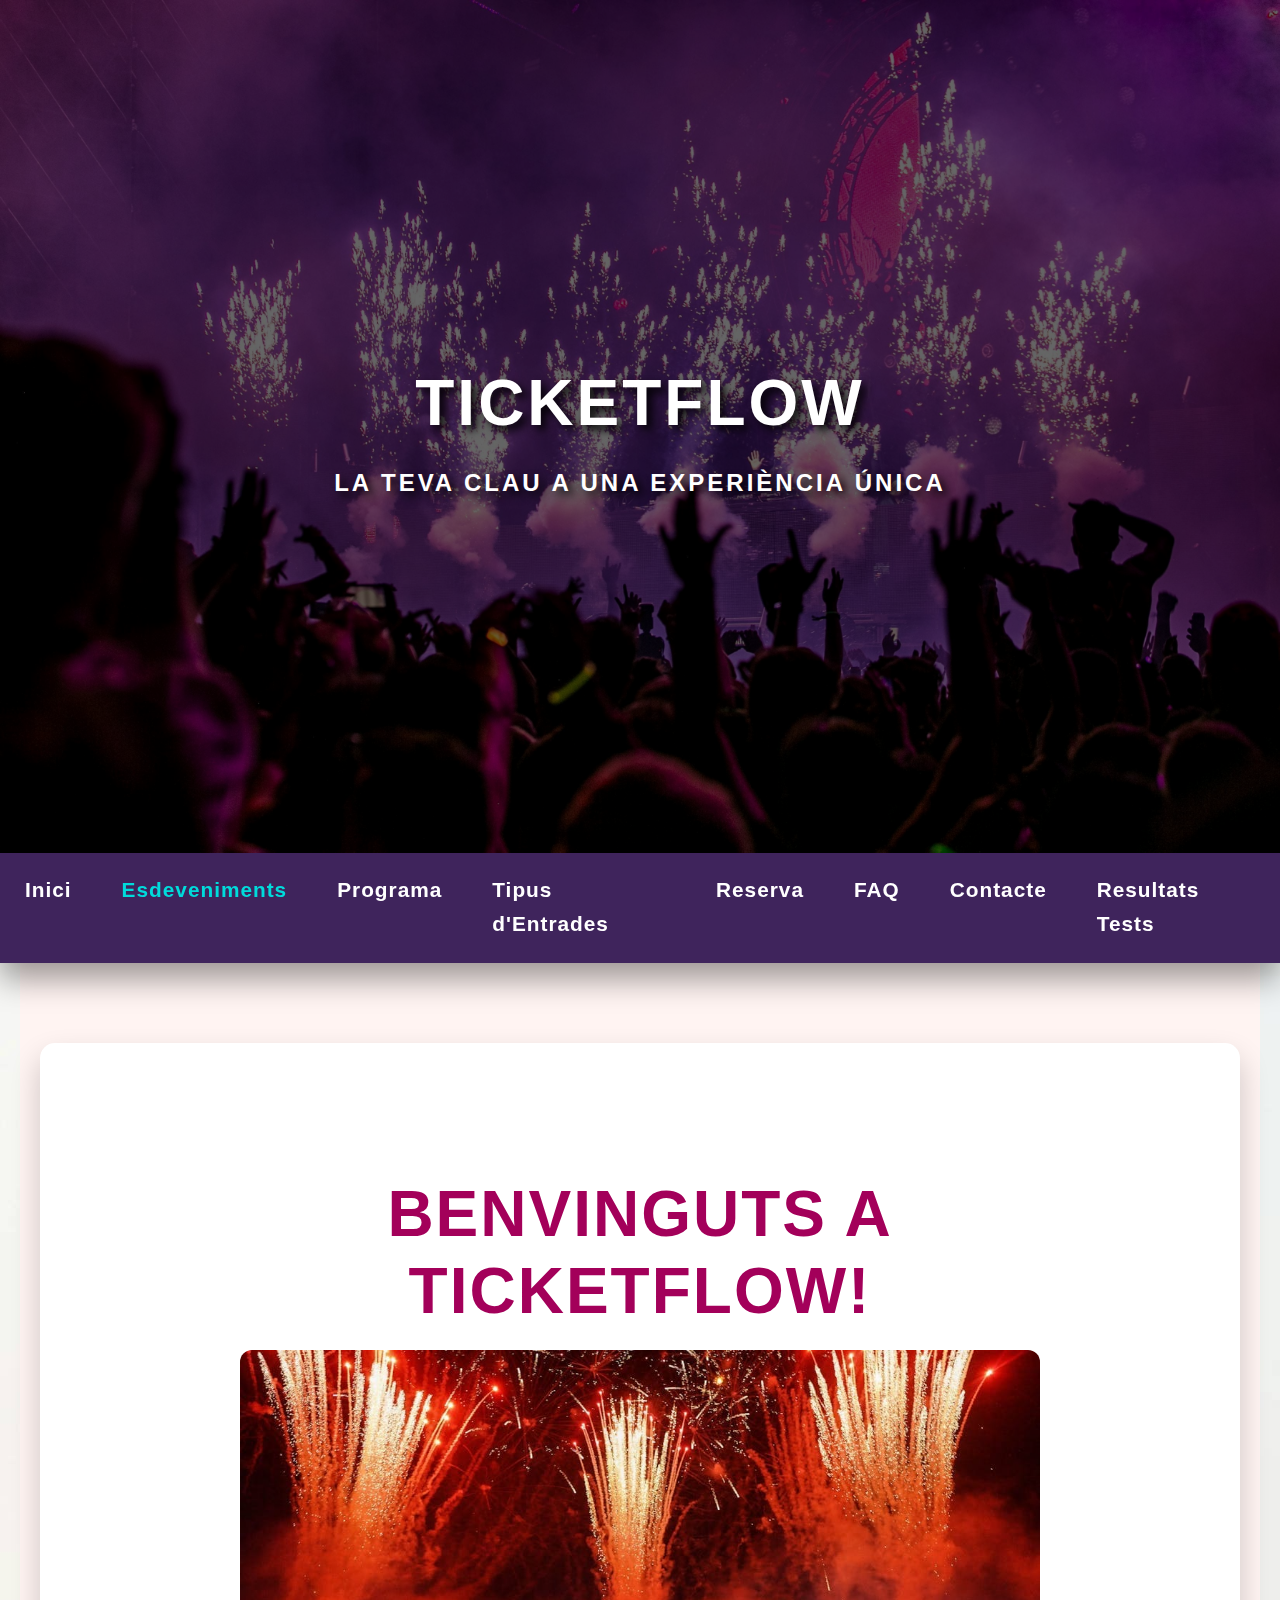
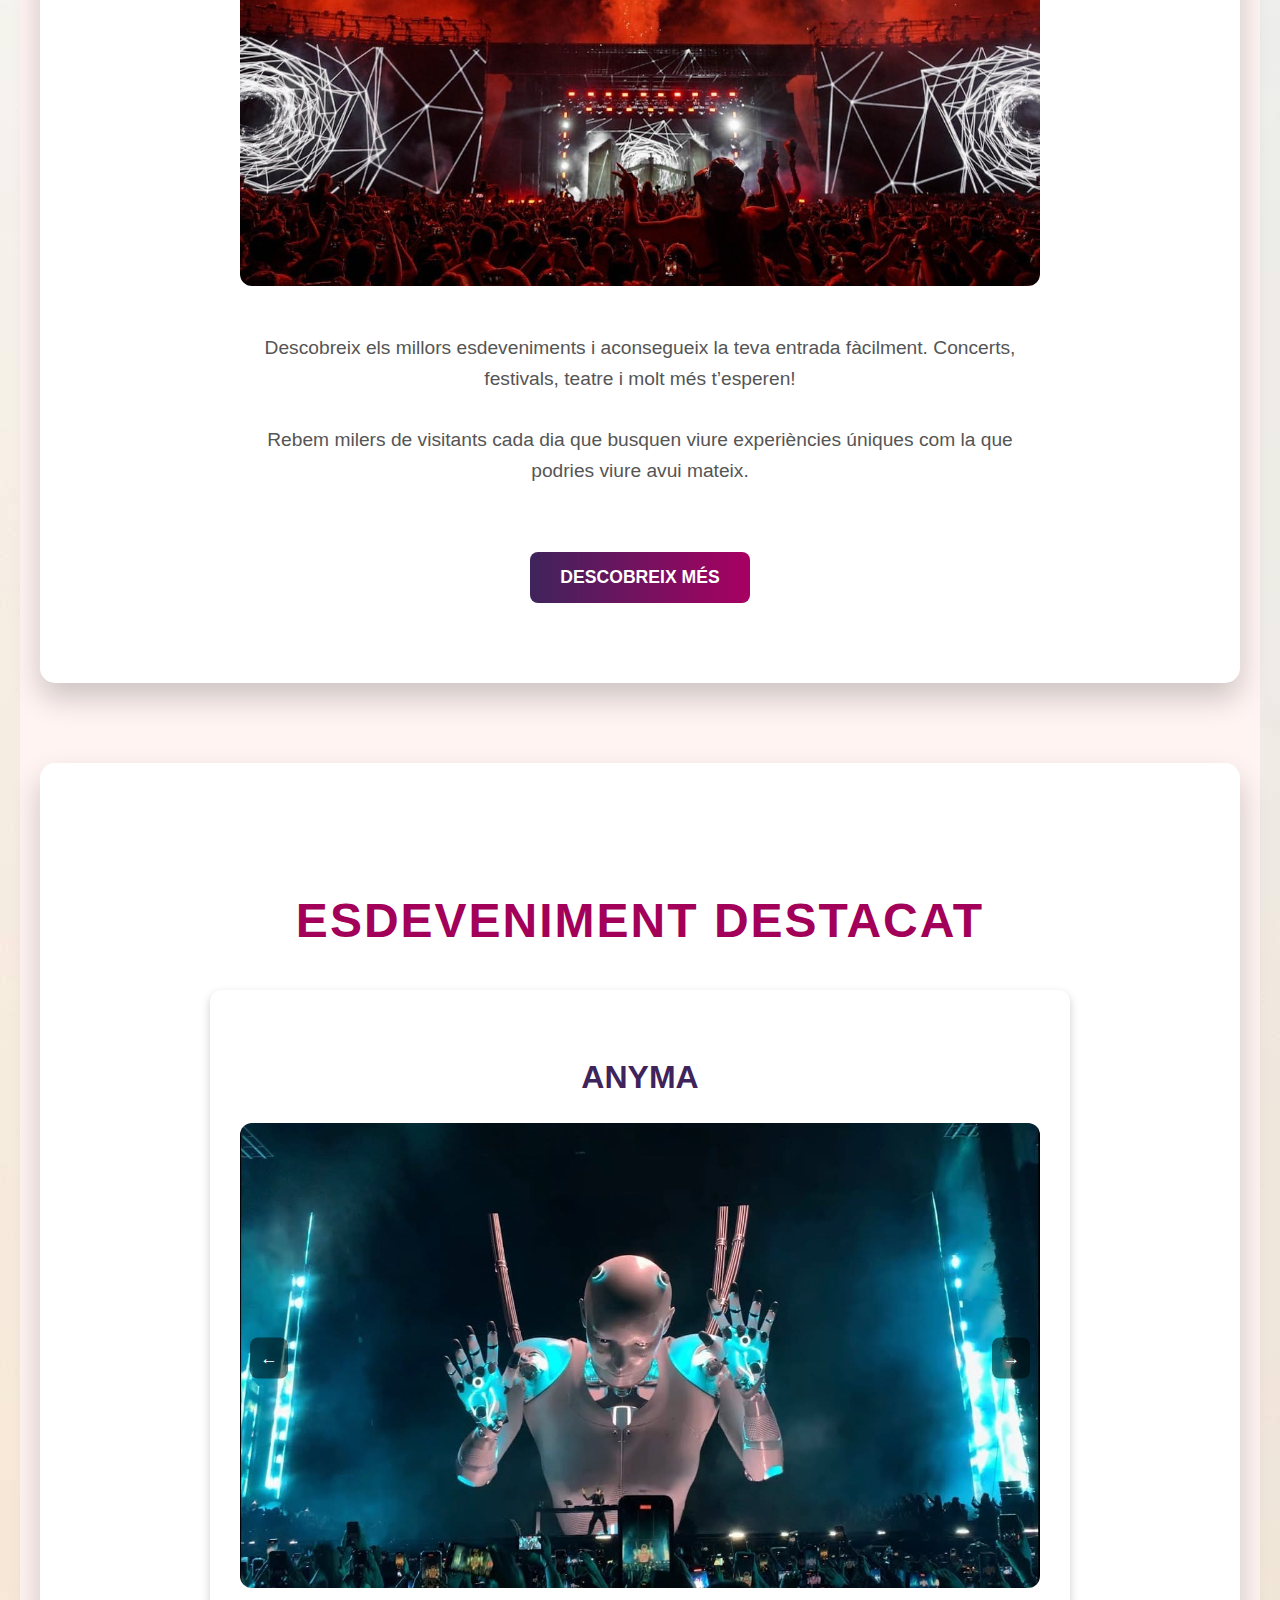
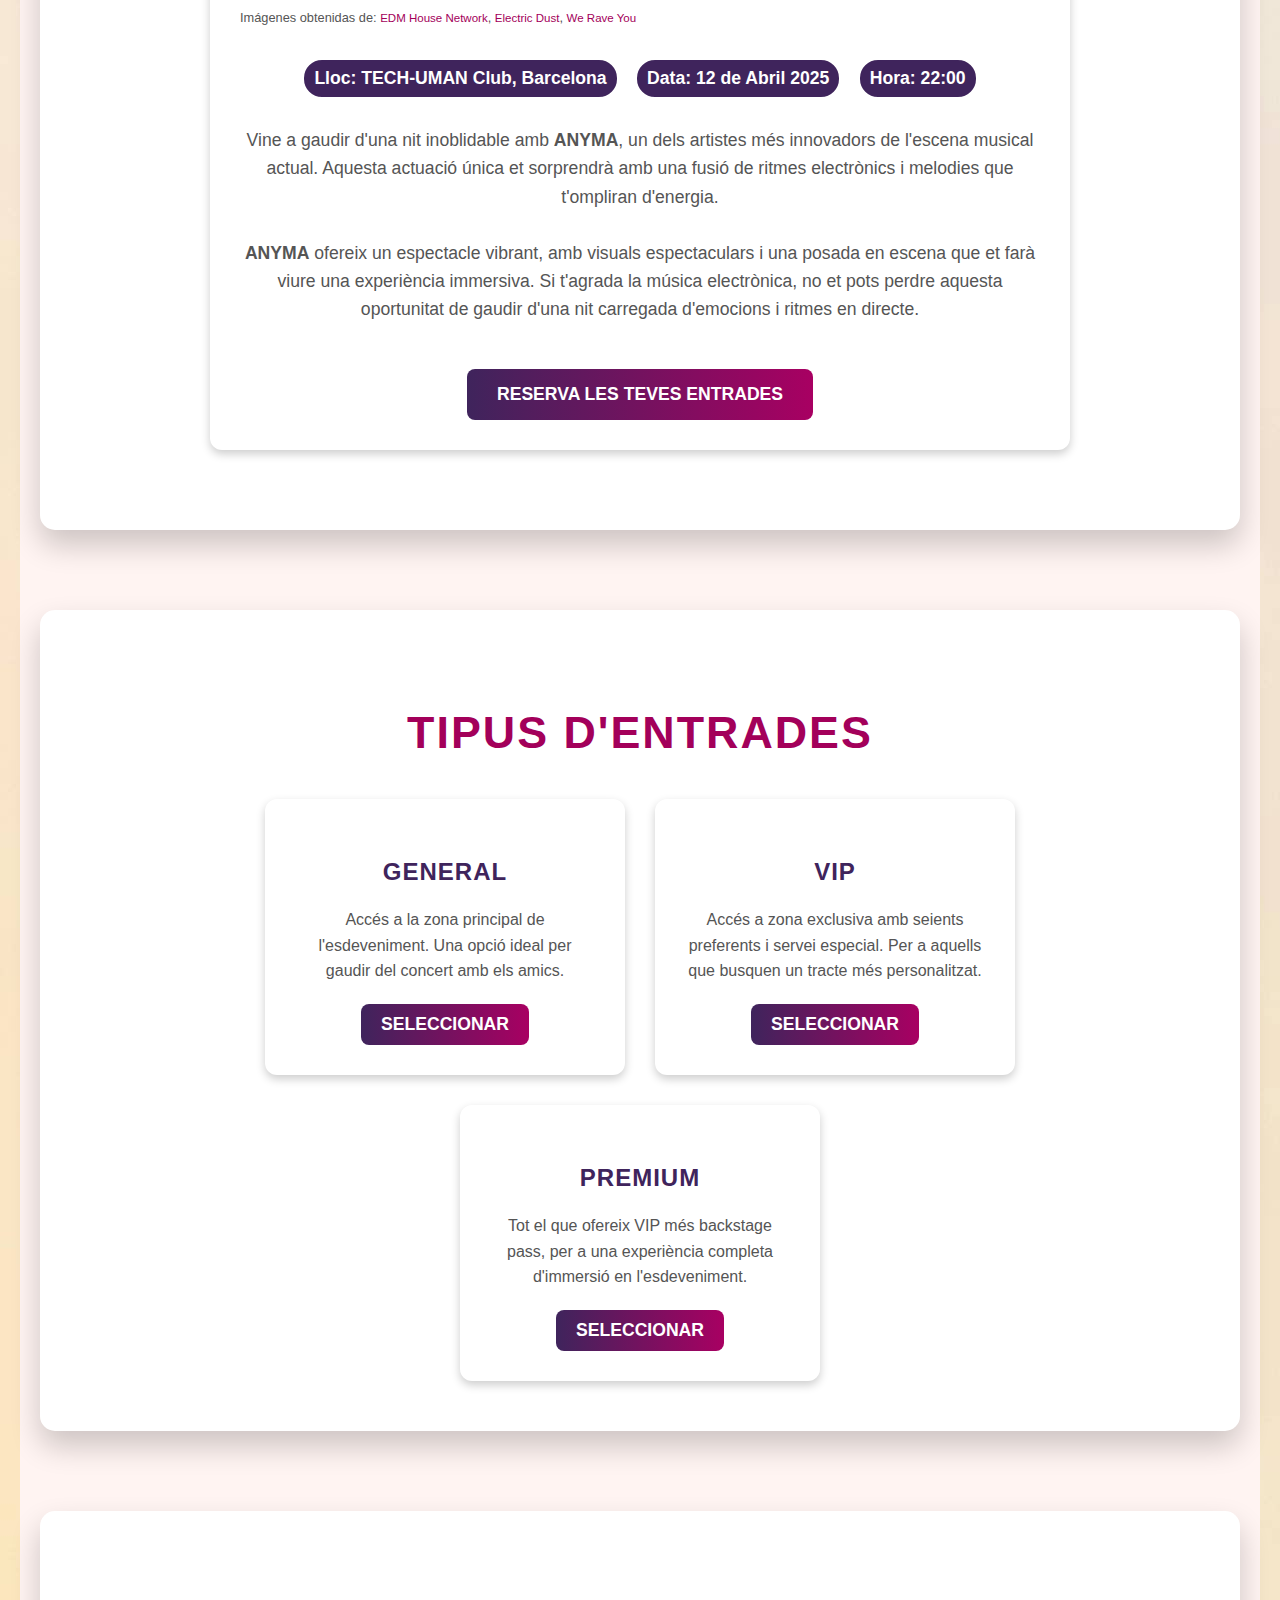
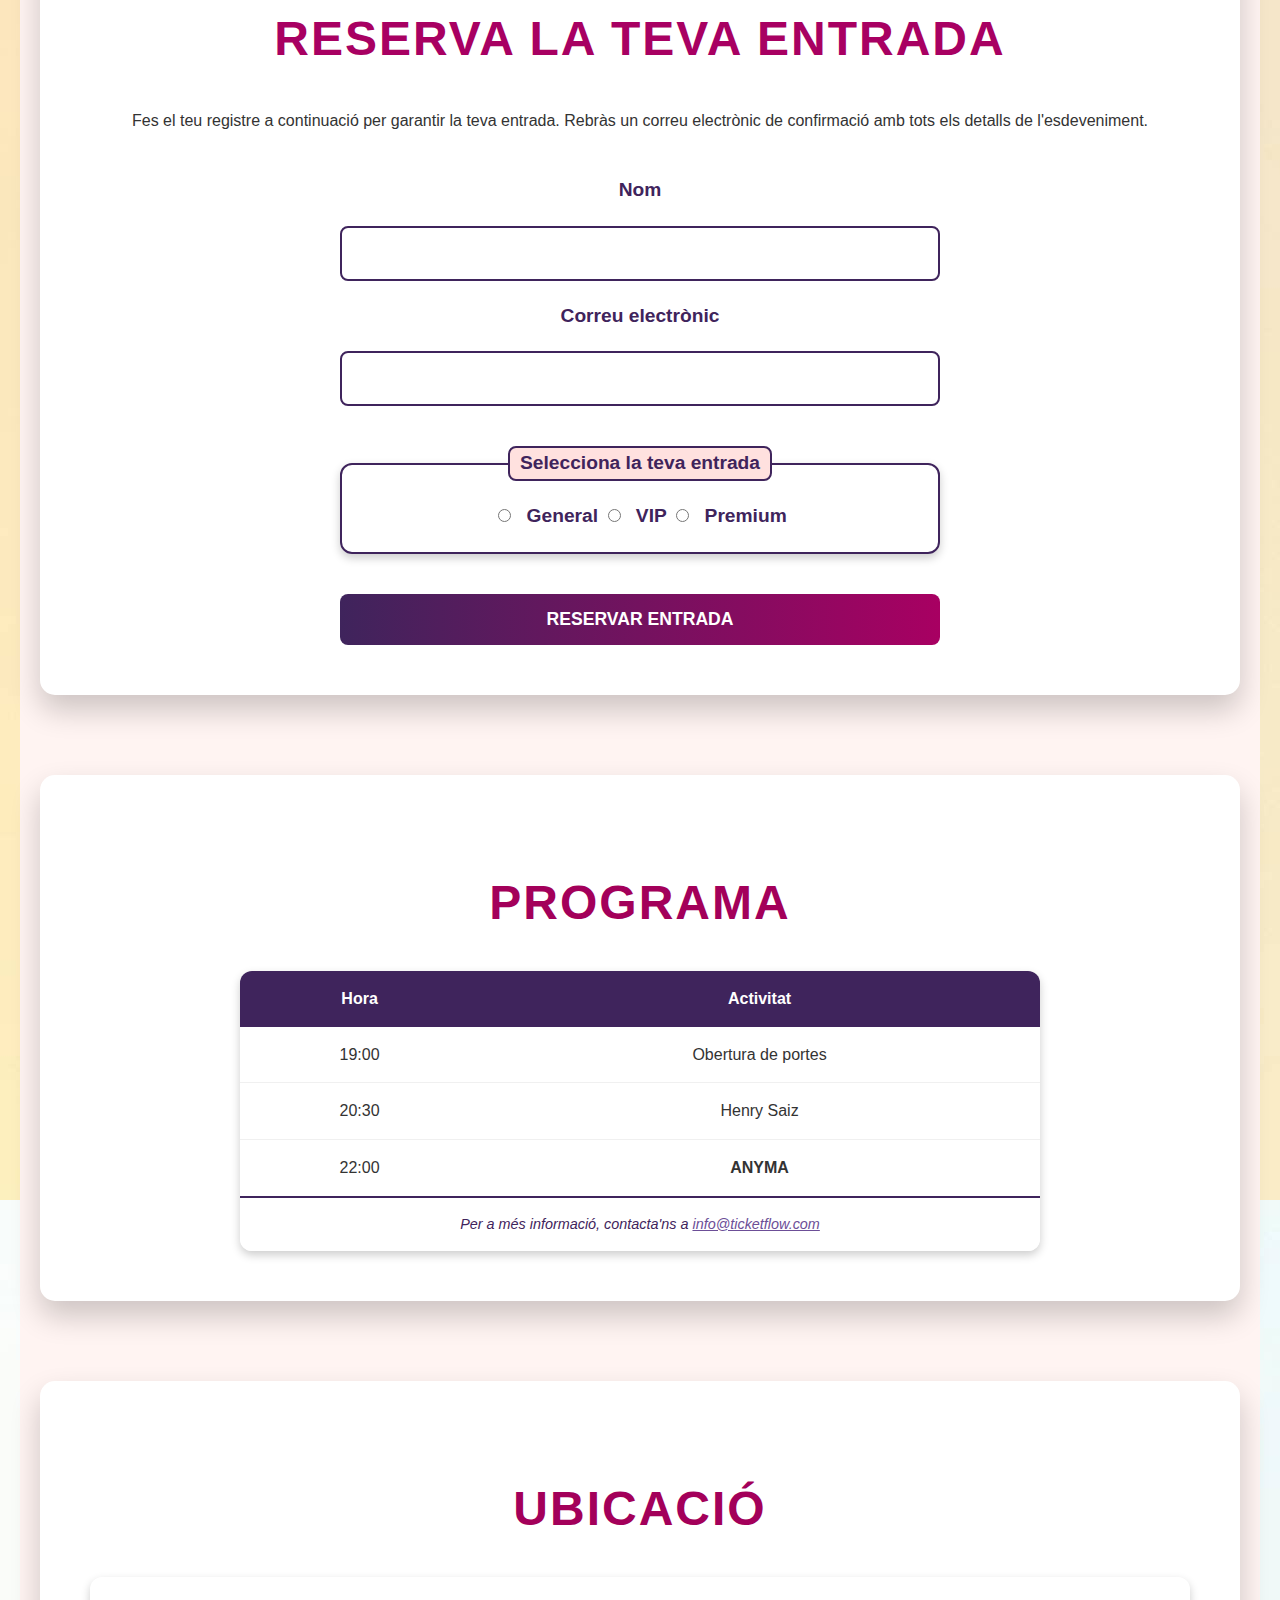
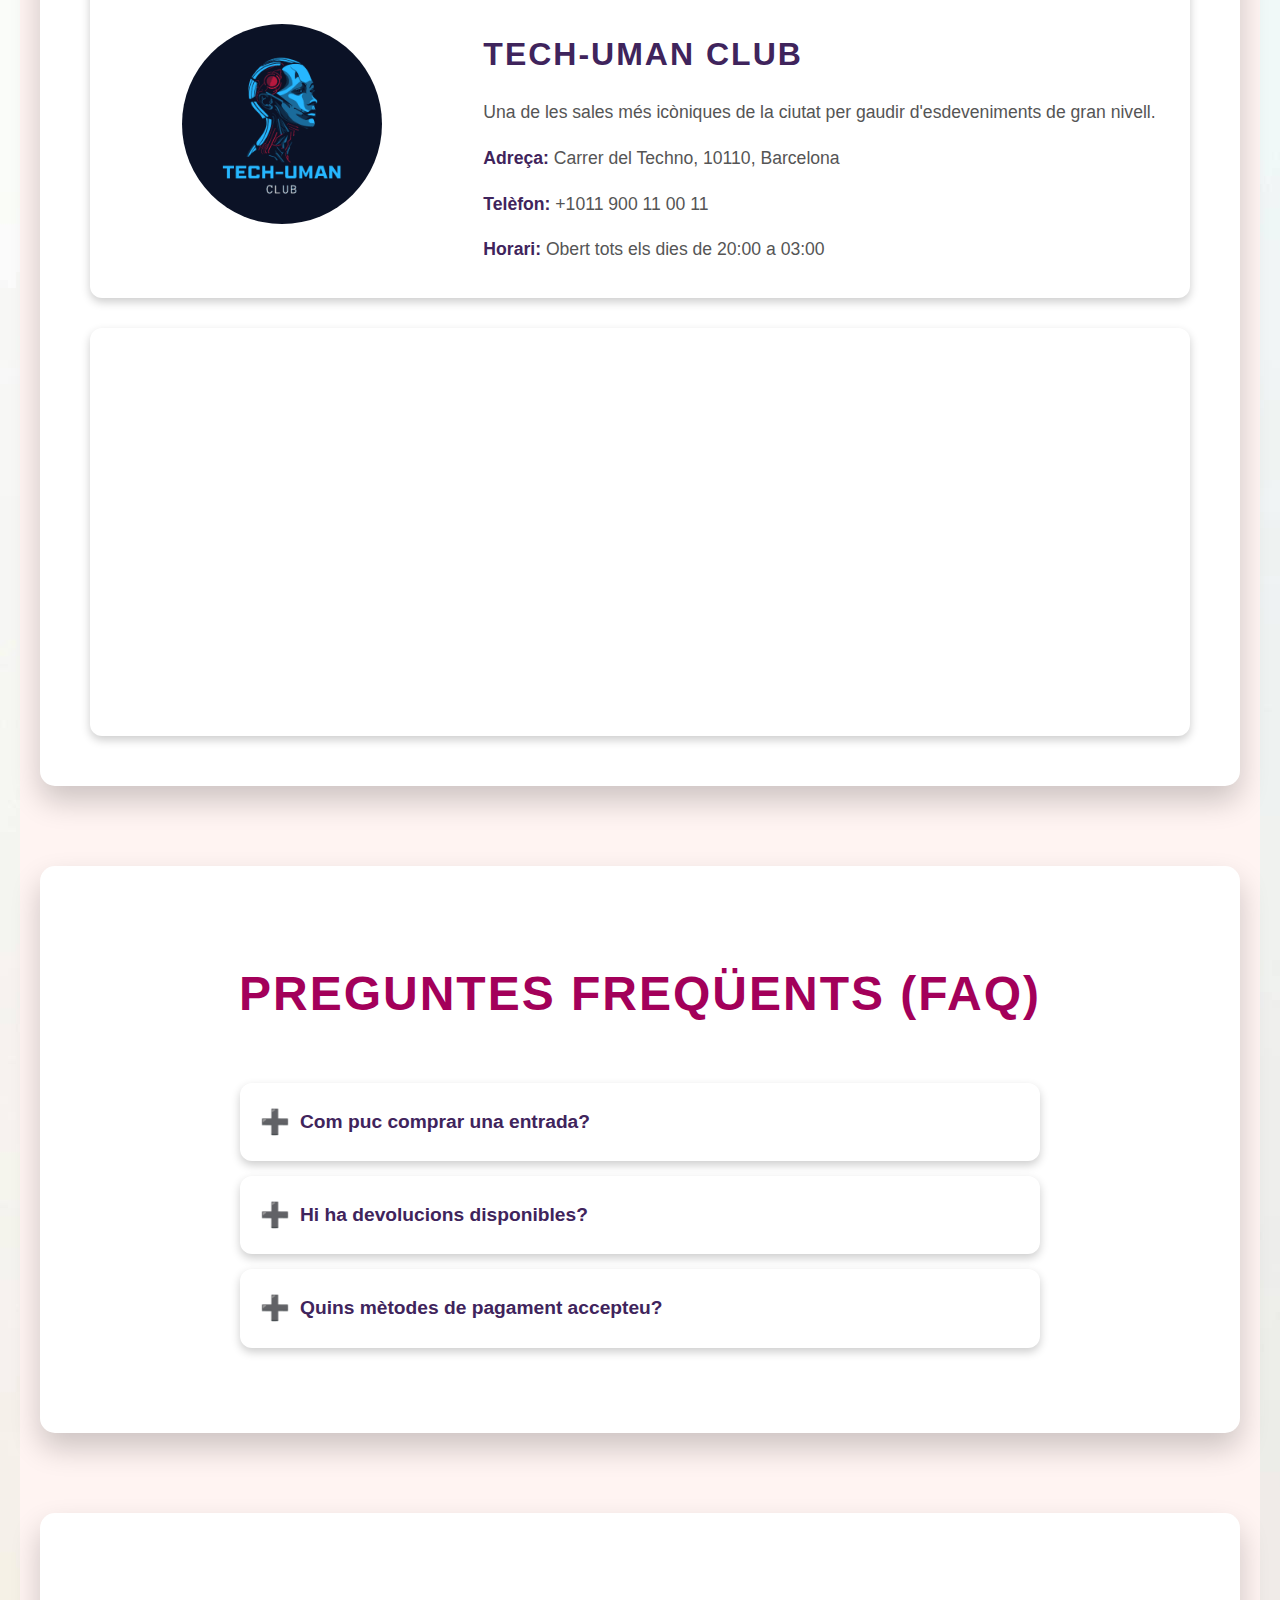
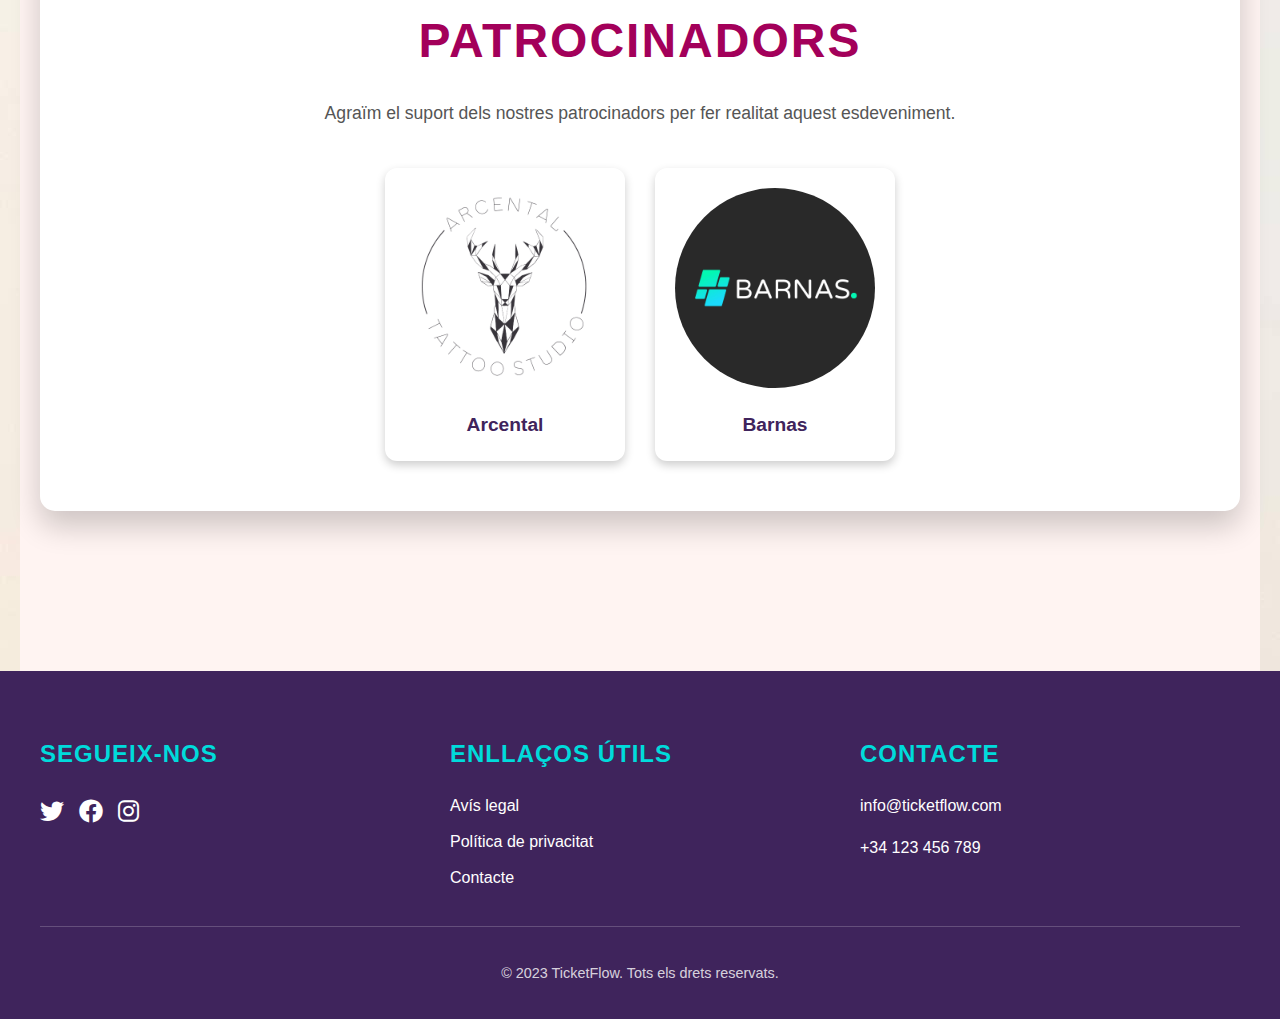
==== eventos.html @ 5e3903a2 "Add files via upload" ====
<!DOCTYPE html>
<html lang="ca">

<head>
    <meta charset="UTF-8">
    <meta name="viewport" content="width=device-width, initial-scale=1.0">
    <meta name="description"
        content="Compra les teves entrades per als millors esdeveniments de Barcelona. Concerts, festivals, teatre i més. Gaudeix d'una experiència única.">
    <meta name="author" content="Esdeveniments Únics">
    <meta name="robots" content="index, follow">
    <title>TicketFlow - Venda d'Entrades</title>
    <link rel="stylesheet" href="styles.css">
    <link rel="stylesheet" href="https://cdnjs.cloudflare.com/ajax/libs/font-awesome/6.0.0-beta3/css/all.min.css">
</head>

<body>
    <!-- Cabecera de la página -->
    <header role="banner">
        <div class="banner">
            <img class="banner-img" src="pexels-wendywei-1190298.jpg" alt="Banner de TicketFlow">
            <div class="banner-text">
                <h1>TicketFlow</h1>
                <p>La teva clau a una experiència única</p>
            </div>
        </div>
    </header>

    <!-- Menú de navegación -->
    <nav role="navigation">
        <ul>
            
            <li><a href="index.html"  tabindex="1">Inici</a></li>
            <li><a href="eventos.html" tabindex="2" aria-current="page">Esdeveniments</a></li>
            <li><a href="#programa" tabindex="3">Programa</a></li>
            <li><a href="#entrades" tabindex="4">Tipus d'Entrades</a></li>
            <li><a href="#inscripcio" tabindex="5">Reserva</a></li>
            <li><a href="#faq" tabindex="6">FAQ</a></li>
            <li><a href="#footer" tabindex="7">Contacte</a></li>
            <li><a href="resultados.html" tabindex="8">Resultats Tests</a></li>
        </ul>
    </nav>

    <!-- Contenido principal -->
    <main role="main">

        <!-- Sección Inicio -->
        <section id="inici" aria-labelledby="inici-heading">
            <div class="inici-container">
                <h2 id="inici-heading">Benvinguts a TicketFlow!</h2>
                <img src="Foto_1.jpeg" alt="Logo TicketFlow" class="logo-inici">
                <p class="inici-descripcio">Descobreix els millors esdeveniments i aconsegueix la teva
                    entrada
                    fàcilment. Concerts, festivals, teatre i molt més t’esperen!<br><br>
                    Rebem milers de visitants cada dia que busquen viure experiències úniques
                    com la que podries viure avui mateix.</p><br>
                <button href="#eventos" class="btn-submit" tabindex="8">Descobreix més</button>
            </div>
        </section>

        <!-- Evento destacado -->
        <section id="eventos" aria-labelledby="eventos-heading">
            <h2 id="eventos-heading">Esdeveniment Destacat</h2>
            <article class="evento-card" role="article">
                <h3>ANYMA</h3>
                <div class="carousel" role="group" aria-label="Carrusel d'imatges">
                    <img src="anyma.jpg" alt="ANYMA en concert" class="img-principal">
                    <img src="STILL_16X9-scaled.jpg" alt="ANYMA en concert 2" class="img-secundaria">
                    <img src="Tale-Of-Us-Afterlife-at-Hi-Ibiza-04.jpg" alt="ANYMA en concert 3" class="img-secundaria">

                    <!-- Botones para el carrusel -->
                    <button class="carousel-button prev" tabindex="9" aria-label="Imatge anterior">←</button>
                    <button class="carousel-button next" tabindex="10" aria-label="Imatge següent">→</button>
                </div>

                <!-- Créditos de las imágenes -->
                <div class="imagen-creditos">
                    <p>Imágenes obtenidas de:
                        <a href="https://edmhousenetwork.com/afterlife-and-anyma-present-the-end-of-genesys-live-at-sphere-las-vegas-first-edm-act-at-sphere/"
                            target="_blank" rel="noopener noreferrer" tabindex="11">EDM House Network</a>,
                        <a href="https://www.electricdust.net/fue-anunciado-el-lineup-completo-de-anyma-the-end-of-genesys/"
                            target="_blank" rel="noopener noreferrer" tabindex="12">Electric Dust</a>,
                        <a href="https://weraveyou.com/2024/03/afterlife-miami-music-week-lineup/" target="_blank"
                            rel="noopener noreferrer" tabindex="13">We Rave You</a>
                    </p>
                </div>

                <!-- Información del evento -->
                <div class="etiquetes">
                    <p><span>Lloc:</span> TECH-UMAN Club, Barcelona</p>
                    <p><span>Data:</span> 12 de Abril 2025</p>
                    <p><span>Hora:</span> 22:00</p>
                </div>
                <p class="descripcion">Vine a gaudir d'una nit inoblidable amb <b>ANYMA</b>, un dels
                    artistes més
                    innovadors de l'escena musical actual. Aquesta actuació única et sorprendrà amb una fusió de ritmes
                    electrònics i
                    melodies que t'ompliran d'energia.
                    <br><br>
                    <b>ANYMA</b> ofereix un espectacle vibrant, amb visuals espectaculars i una posada en escena que et
                    farà viure una
                    experiència immersiva. Si t'agrada la música electrònica, no et pots perdre aquesta oportunitat de
                    gaudir d'una
                    nit carregada d'emocions i ritmes en directe.
                </p>
                <br>
                <button type="submit" class="btn-submit" tabindex="14">Reserva les teves entrades</button>
            </article>
        </section>

        <!-- Tipos de entradas -->
        <section id="entrades" aria-labelledby="entrades-heading">
            <h2 id="entrades-heading">Tipus d'Entrades</h2>
            <div class="entrades-container">
                <div class="entrada-card" role="region" aria-labelledby="entrada-general">
                    <h3 id="entrada-general">General</h3>
                    <p>Accés a la zona principal de l'esdeveniment. Una opció ideal per gaudir del concert
                        amb els
                        amics.</p>
                    <button class="btn-submit" tabindex="15">Seleccionar</button>
                </div>
                <div class="entrada-card" role="region" aria-labelledby="entrada-vip">
                    <h3 id="entrada-vip">VIP</h3>
                    <p>Accés a zona exclusiva amb seients preferents i servei especial. Per a aquells que
                        busquen un
                        tracte més personalitzat.</p>
                    <button class="btn-submit" tabindex="16">Seleccionar</button>
                </div>
                <div class="entrada-card" role="region" aria-labelledby="entrada-premium">
                    <h3 id="entrada-premium">Premium</h3>
                    <p>Tot el que ofereix VIP més backstage pass, per a una experiència completa
                        d'immersió en
                        l'esdeveniment.</p>
                    <button class="btn-submit" tabindex="17">Seleccionar</button>
                </div>
            </div>
        </section>

        <!-- Formulario de inscripción -->
        <section id="inscripcio" aria-labelledby="inscripcio-heading">
            <h2 id="inscripcio-heading">Reserva la teva entrada</h2>
            <p>Fes el teu registre a continuació per garantir la teva entrada. Rebràs un correu electrònic
                de
                confirmació amb tots els detalls de l'esdeveniment.</p><br>
            <form action="#" method="post" role="form">
                <label for="nom">Nom</label>
                <input type="text" id="nom" name="nom" required tabindex="18" aria-required="true">

                <label for="email">Correu electrònic</label>
                <input type="email" id="email" name="email" required tabindex="19" aria-required="true">

                <fieldset>
                    <legend>Selecciona la teva entrada</legend>
                    <label><input type="radio" name="entrada" value="general" tabindex="20">
                        General</label>
                    <label><input type="radio" name="entrada" value="vip" tabindex="21"> VIP</label>
                    <label><input type="radio" name="entrada" value="premium" tabindex="22">
                        Premium</label>
                </fieldset>

                <button type="submit" class="btn-submit" tabindex="23">Reservar Entrada</button>
            </form>
        </section>

        <!-- Programa del evento -->
        <section id="programa" aria-labelledby="programa-heading">
            <h2 id="programa-heading">Programa</h2>
            <table role="table">
                <thead>
                    <tr>
                        <th>Hora</th>
                        <th>Activitat</th>
                    </tr>
                </thead>
                <tbody>
                    <tr>
                        <td>19:00</td>
                        <td>Obertura de portes</td>
                    </tr>
                    <tr>
                        <td>20:30</td>
                        <td>Henry Saiz</td>
                    </tr>
                    <tr>
                        <td>22:00</td>
                        <td><b>ANYMA</b></td>
                    </tr>
                </tbody>
                <tfoot>
                    <tr>
                        <td colspan="2" style="text-align: center; font-style: italic;">
                            Per a més informació, contacta'ns a
                            <a href="mailto:info@ticketflow.com" style="color: #6c4e97; text-decoration: underline;"
                                tabindex="24">
                                info@ticketflow.com
                            </a>
                        </td>
                    </tr>
                </tfoot>
            </table>
        </section>

        <!-- Ubicación del evento -->
        <section id="ubicacio" aria-labelledby="ubicacio-heading">
            <h2 id="ubicacio-heading">Ubicació</h2>
            <div class="ubicacio-container">
                <div class="logo-container">
                    <img src="Logo_Tech-uman_Club.png" alt="Logo TECH-UMAN Club" class="logo-techuman">
                </div>
                <div class="info-container">
                    <h3 class="nombre-sitio">TECH-UMAN Club</h3>
                    <p>Una de les sales més icòniques de la ciutat per gaudir d'esdeveniments de gran
                        nivell.</p>
                    <p><strong>Adreça:</strong> Carrer del Techno, 10110, Barcelona
                    </p>
                    <p><strong>Telèfon:</strong> +1011 900 11 00 11</p>
                    <p><strong>Horari:</strong> Obert tots els dies de 20:00 a 03:00</p>
                </div>
            </div>
            <div class="mapa-container">
                <iframe
                    src="https://www.google.com/maps/embed?pb=!1m18!1m12!1m3!1d2993.365340816198!2d2.190228197533961!3d41.39761453849432!2m3!1f0!2f0!3f0!3m2!1i1024!2i768!4f13.1!3m3!1m2!1s0x12a4a3f7d8c8b5b5%3A0x9b8c5b5b5b5b5b5b5!2sPla%C3%A7a%20de%20Catalunya!5e0!3m2!1ses!2ses!4v1633020000000!5m2!1ses!2ses"
                    width="100%" height="400" style="border:0;" allowfullscreen="" loading="lazy"
                    aria-label="Mapa de ubicació del TECH-UMAN Club" tabindex="25">
                </iframe>
            </div>
        </section>

        <!-- Preguntas frecuentes -->
        <section id="faq" aria-labelledby="faq-heading">
            <h2 id="faq-heading">Preguntes Freqüents (FAQ)</h2>
            <div class="faq-container">
                <details class="faq-item">
                    <summary class="faq-question" tabindex="26">
                        <span class="faq-icon">➕</span>
                        Com puc comprar una entrada?
                    </summary>
                    <div class="faq-answer">
                        <p>Pots reservar-la a través del nostre formulari d'inscripció i rebràs un correu
                            de confirmació
                            amb tots els detalls per accedir a l'esdeveniment.</p>
                    </div>
                </details>


                <details class="faq-item">
                    <summary class="faq-question" tabindex="27">
                        <span class="faq-icon">➕</span>
                        Hi ha devolucions disponibles?
                    </summary>
                    <div class="faq-answer">
                        <p>No s'accepten devolucions, però pots transferir la teva entrada a una altra
                            persona. Si tens
                            cap dubte, contacta'ns.</p>
                    </div>
                </details>


                <details class="faq-item">
                    <summary class="faq-question" tabindex="28">
                        <span class="faq-icon">➕</span>
                        Quins mètodes de pagament accepteu?
                    </summary>
                    <div class="faq-answer">
                        <p>Acceptem targetes de crèdit/dèbit, PayPal i altres mètodes segurs per garantir
                            una compra
                            fàcil i ràpida.</p>
                    </div>
                </details>
            </div>
        </section>

        <!-- Patrocinadores -->
        <section id="patrocinadors" aria-labelledby="patrocinadors-heading">
            <h2 id="patrocinadors-heading">Patrocinadors</h2>
            <p class="descripcio-patrocinadors">Agraïm el suport dels nostres patrocinadors per fer
                realitat aquest
                esdeveniment.</p>
            <div class="patrocinadors-container">
                <div class="patrocinador-card" role="region" aria-labelledby="patrocinador-arcental">
                    <img src="Logo_Alcental.png" alt="Logo Arcental" class="logo-patrocinador">
                    <p class="nom-patrocinador" id="patrocinador-arcental">Arcental</p>
                </div>
                <div class="patrocinador-card" role="region" aria-labelledby="patrocinador-barnas">
                    <img src="Logo_Barnas.png" alt="Logo Barnas" class="logo-patrocinador">
                    <p class="nom-patrocinador" id="patrocinador-barnas">Barnas</p>
                </div>
            </div>
        </section>
    </main>

    <!-- Pie de página -->
    <footer id="footer" role="contentinfo">
        <div class="footer-container">
            <div class="footer-section">
                <h3>Segueix-nos</h3>
                <ul class="social-links">
                    <li><a href="#" target="_blank" aria-label="Segueix-nos a Twitter" tabindex="29"><i
                                class="fab fa-twitter"></i></a></li>
                    <li><a href="#" target="_blank" aria-label="Segueix-nos a Facebook" tabindex="30"><i
                                class="fab fa-facebook"></i></a></li>
                    <li><a href="#" target="_blank" aria-label="Segueix-nos a Instagram" tabindex="31"><i
                                class="fab fa-instagram"></i></a></li>
                </ul>
            </div>
            <div class="footer-section">
                <h3>Enllaços útils</h3>
                <ul class="useful-links">
                    <li><a href="#avís-legal" tabindex="32">Avís legal</a></li>
                    <li><a href="#politica-privacitat" tabindex="33">Política de privacitat</a></li>
                    <li><a href="#contacte" tabindex="34">Contacte</a></li>
                </ul>
            </div>
            <div class="footer-section">
                <h3>Contacte</h3>
                <a href="mailto:info@ticketflow.com" tabindex="34">info@ticketflow.com</a>
                <p>+34 123 456 789</p>
            </div>
        </div>
        <div class="footer-bottom">
            <p>&copy; 2023 TicketFlow. Tots els drets reservats.</p>
        </div>
    </footer>
    <script src="script.js"></script>
</body>

</html>
---- styles.css ----
/* Estilos generales */
body {
    font-family: 'Poppins', sans-serif;
    background-color: #f4f4f4;
    background-image: url('pexels-codioful-7135054.jpg');
    color: #333;
    margin: 0;
    padding: 0;
    line-height: 1.6;
}



/* Header */
header {
    background: #ffffff;
    color: #222;
    text-align: center;
    text-transform: uppercase;
    font-weight: 700;
    font-size: 3rem;
    letter-spacing: 3px;
    width: 100%;
    margin: 0;
    padding: 0;
}



/* Menú de navegación */
nav {
    background-color: #3F245C;
    padding: 20px 0;
    position: sticky;
    top: 0;
    width: 100%;
    z-index: 1000;
    border-bottom: 3px solid rgba(63, 36, 92, 1);
    box-shadow: 0 15px 30px rgba(0, 0, 0, 0.4);
}


nav ul {
    list-style: none;
    display: flex;
    justify-content: center;
    padding: 0;
    margin: 0;
}


nav ul li {
    margin: 0 25px;
}

nav ul li a {
    color: #FFFFFF;
    text-decoration: none;
    font-size: 1.3rem;
    font-weight: 600;
    letter-spacing: 1px;
    transition: color 0.3s ease, transform 0.3s ease;
}

nav ul li a:hover {
    color: #E9D941;
    transform: scale(1.1);
}

/* Muestro la página activa con css + ARIA current */
nav a[aria-current="page"] {
    color: #00DBDB;
}



/* Contenido principal */
main {
    padding: 80px 20px;
    max-width: 1200px;
    margin: 0 auto;
    background-color: #f9f5ff;
    background-color: #fff4f2;
}

section {
    margin-bottom: 80px;
    padding: 50px;
    background: #fff;
    border-radius: 15px;
    box-shadow: 0 15px 30px rgba(0, 0, 0, 0.2);
    text-align: center;
}

section h2 {
    font-size: 3rem;
    color: #A80062;
    margin-bottom: 30px;
    font-weight: 700;
    text-transform: uppercase;
    letter-spacing: 2px;
}



/* Secciones adicionales */
#eventos, #entrades, #faq, #contacte {
    margin-bottom: 80px;
    padding: 50px;
    background: #fff;
    border-radius: 15px;
    box-shadow: 0 15px 30px rgba(0, 0, 0, 0.2);
    text-align: center;
}

#eventos h2, #entrades h2, #faq h2, #contacte h2 {
    font-size: 2.8rem;
    color: #A3005A;
    margin-bottom: 30px;
    font-weight: 700;
    text-transform: uppercase;
    letter-spacing: 2px;
}



/* Imágenes */
img {
    max-width: 100%;
    height: auto;
    border-radius: 12px;
    margin-bottom: 20px;

}





/* Contenedor de imagen y botón */
.imagen-contenedor {
    display: flex;
    flex-direction: column;
    align-items: center;
    gap: 20px;
    margin-top: 20px;
}



/* Botón */
.btn-submit {
    background: linear-gradient(90deg, #3F245C, #A80062);
    color: #fff;
    font-weight: 700;
    text-transform: uppercase;
    padding: 15px 30px;
    border: none;
    border-radius: 8px;
    cursor: pointer;
    transition: background-color 0.3s ease, transform 0.3s ease;
}

.btn-submit:hover {
    background: linear-gradient(90deg, #A80062, #3F245C);
    transform: scale(1.05);
}



/* Formulario */
form {
    display: flex;
    flex-direction: column;
    gap: 20px;
    max-width: 600px;
    margin: 0 auto;
}

label {
    font-size: 1.2rem;
    color: #3F245C;
    font-weight: 600;
}

input, button {
    padding: 15px;
    /* border: none; */
    border-radius: 8px;
    font-size: 1.1rem;
    transition: all 0.3s ease;
}

input {
    background-color: #fff;
    color: #333;
    border: 2px solid #3F245C;
}

input:focus {
    border-color: #A80062;
    outline: none;
}



/* Estilos para el banner */
.banner {
    position: relative;
    width: 100%;
    min-height: 400px;
    overflow: hidden;
    text-align: center;
}

.banner img {
    width: 100%;
    height: 100%;
    object-fit: cover;
    border-radius: 0;
    margin-bottom: 0;
    display: block;
}


/* Overlay semitransparente */
.banner::before {
    content: "";
    position: absolute;
    top: 0;
    left: 0;
    width: 100%;
    height: 100%;
    background: rgba(0, 0, 0, 0.6);
    z-index: 1;
}



.banner-text {
    position: absolute;
    top: 50%;
    left: 50%;
    transform: translate(-50%, -50%);
    color: #fff;
    text-shadow: 2px 2px 5px rgba(0, 0, 0, 0.5);
    width: 100%;
    z-index: 2;
}

.banner-text h1 {
    font-size: 4rem;
    margin: 0;
    text-transform: uppercase;
    letter-spacing: 3px;
    text-shadow: 5px 5px 8px rgba(0, 0, 0, 0.9);
}

.banner-text p {
    font-size: 1.5rem;
    margin: 10px 0 0;
    text-shadow: 5px 5px 8px rgba(0, 0, 0, 0.9);
}



/* Estilos para fieldset */
fieldset {
    border: 2px solid #3F245C;
    border-radius: 12px;
    padding: 20px;
    margin: 20px 0;
    
    box-shadow: 0 4px 10px rgba(0, 0, 0, 0.2);
}


/* Estilos para la leyenda (legend) */
legend {
    font-size: 1.2rem;
    color: #3F245C;
    font-weight: 600;
    padding: 0 10px;
    background-color: #fff;
    background-color: #ffe1df;
    border: 2px solid #3F245C;
    border-radius: 8px;
}

/* Alinear los radio buttons verticalmente con flexbox */
fieldset div {
    display: flex;
    flex-direction: column;
    gap: 10px;
}


/* Estilos para los inputs de tipo radio */
fieldset input[type="radio"] {
    margin-right: 10px;
    accent-color: #ff2b95;
}




/* Estilos para la tabla */
table {
    width: 100%;
    max-width: 800px;
    margin: 0 auto;
    border-collapse: collapse;
    background-color: #fff;
    border-radius: 12px;
    overflow: hidden;
    box-shadow: 0 4px 10px rgba(0, 0, 0, 0.2);
}

th {
    background-color: #3F245C;
    color: #fff;
    font-weight: 600;
    padding: 15px;
    text-align: center;
}

td {
    padding: 15px;
    border-bottom: 1px solid #f0f0f0;
    color: #333;
    text-align: center;
}

tr:last-child td {
    border-bottom: none;
}

tr:hover {
    background-color: #ffb8b1;
    transition: background-color 0.3s ease;
}

tfoot td {
    background-color: #ffffff;
    color: #3F245C;
    font-size: 0.9rem;
    padding: 15px;
    text-align: center;
    font-style: italic;
    border-top: 2px solid #3F245C;
}


/* Estilos para el programa */
#programa {
    padding: 50px;
    background: #fff;
    border-radius: 15px;
    box-shadow: 0 15px 30px rgba(0, 0, 0, 0.2);
    text-align: center;
}

#programa h2 {
    font-size: 3rem;
    color: #A3005A;
    margin-bottom: 30px;
    font-weight: 700;
    text-transform: uppercase;
    letter-spacing: 2px;
}


/* Estilos para los tipos de entradas */
.entrades-container {
    display: flex;
    flex-wrap: wrap;
    justify-content: center;
    gap: 30px;
    margin-top: 30px;
}

.entrada-card {
    background-color: #fff;
    border-radius: 12px;
    box-shadow: 0 4px 10px rgba(0, 0, 0, 0.2);
    padding: 30px;
    max-width: 300px;
    text-align: center;
    transition: transform 0.3s ease, box-shadow 0.3s ease;
}

.entrada-card:hover {
    background-color: #ffb8b1;
    transform: translateY(-10px);
    box-shadow: 0 8px 20px rgba(0, 0, 0, 0.2);
}

.entrada-card h3 {
    font-size: 1.5rem;
    color: #3F245C;
    margin-bottom: 15px;
    text-transform: uppercase;
    letter-spacing: 1px;
}

.entrada-card p {
    font-size: 1rem;
    color: #555;
    line-height: 1.6;
    margin-bottom: 20px;
}

.entrada-card .btn-submit {
    background: linear-gradient(90deg, #3F245C, #A80062);
    color: #fff;
    font-weight: 700;
    text-transform: uppercase;
    padding: 10px 20px;
    border: none;
    border-radius: 8px;
    cursor: pointer;
    transition: background-color 0.3s ease, transform 0.3s ease;
}

.entrada-card .btn-submit:hover {
    background: linear-gradient(90deg, #A80062, #3F245C);
    transform: scale(1.05);
}


/* Estilos para las FAQ */
.faq-container {
    max-width: 800px;
    margin: 0 auto;
    padding: 20px;
}

.faq-item {
    background-color: #fff;
    border-radius: 12px;
    box-shadow: 0 4px 10px rgba(0, 0, 0, 0.2);
    margin-bottom: 15px;
    transition: box-shadow 0.3s ease;
}

.faq-item:hover {
    box-shadow: 0 8px 20px rgba(0, 0, 0, 0.25);
}

.faq-question {
    padding: 20px;
    font-size: 1.2rem;
    font-weight: 600;
    color: #3F245C;
    cursor: pointer;
    display: flex;
    align-items: center;
    gap: 10px;
}


.faq-question::marker {
    display: none;
}


.faq-icon {
    font-size: 1.5rem;
    transition: transform 0.3s ease;
}


.faq-item[open] .faq-icon {
    transform: rotate(45deg);
}

.faq-answer {
    padding: 0 20px 20px 20px;
    font-size: 1rem;
    color: #555;
    line-height: 1.6;
}

#faq h2 {
    font-size: 3rem;
    color: #A3005A;
    margin-bottom: 30px;
    font-weight: 700;
    text-transform: uppercase;
    letter-spacing: 2px;
    text-align: center;
}

/* Estilos para la ubicaciòn */
.nombre-sitio {
    font-size: 2rem;
    color: #3F245C;
    font-weight: 700;
    margin-bottom: 15px;
    text-transform: uppercase;
    letter-spacing: 2px;
    text-align: left;
}

.ubicacio-container {
    display: flex;
    align-items: center;
    gap: 30px;
    max-width: 1200px;
    margin: 0 auto;
    padding: 20px;
    background-color: #fff;
    border-radius: 12px;
    box-shadow: 0 4px 10px rgba(0, 0, 0, 0.2);
    margin-bottom: 30px;
}

.logo-container {
    flex: 1;
    text-align: center;
    
}

.logo-techuman {
    max-width: 200px;
    height: auto;
    border-radius: 100px;
}

.logo-container img:hover{
    transform: none;
}



.info-container {
    flex: 2;
    text-align: left;
}

.info-container p {
    font-size: 1.1rem;
    color: #555;
    line-height: 1.6;
    margin-bottom: 15px;
    text-align: left;
}

.info-container strong {
    color: #3F245C;
}

.mapa-container {
    border-radius: 12px;
    overflow: hidden;
    box-shadow: 0 4px 10px rgba(0, 0, 0, 0.2);
    max-width: 1200px;
    margin: 0 auto;
}

#ubicacio h2 {
    font-size: 3rem;
    color: #A3005A;
    margin-bottom: 30px;
    font-weight: 700;
    text-transform: uppercase;
    letter-spacing: 2px;
    text-align: center;
}


/* Estilos para los patrocinadores */
#patrocinadors {
    padding: 50px 20px;
    background-color: #fff;
    border-radius: 15px;
    box-shadow: 0 15px 30px rgba(0, 0, 0, 0.2);
    text-align: center;
    margin-bottom: 80px;
}

#patrocinadors h2 {
    font-size: 3rem;
    color: #A3005A;
    margin-bottom: 20px;
    font-weight: 700;
    text-transform: uppercase;
    letter-spacing: 2px;
}

.descripcio-patrocinadors {
    font-size: 1.1rem;
    color: #555;
    margin-bottom: 40px;
}

.patrocinadors-container {
    display: flex;
    flex-wrap: wrap;
    justify-content: center;
    gap: 30px;
}

.patrocinador-card {
    background-color: #ffffff;
    border-radius: 12px;
    box-shadow: 0 4px 10px rgba(0, 0, 0, 0.2);
    padding: 20px;
    text-align: center;
    transition: transform 0.3s ease, box-shadow 0.3s ease;
    max-width: 200px;
}

.patrocinador-card:hover {
    /* transform: translateY(-10px); */
    box-shadow: 0 8px 20px rgba(0, 0, 0, 0.25);
}

.patrocinador-card img {
    border-radius: 100px;
    transform: none;
}

.logo-patrocinador {
    max-width: 100%;
    height: auto;
    margin-bottom: 15px;
}

.nom-patrocinador {
    font-size: 1.2rem;
    color: #3F245C;
    font-weight: 600;
    margin: 0;
}


/* Estilos para el footer */
footer {
    background-color: #3F245C;
    color: #fff;
    padding: 40px 20px 20px 20px;
    font-family: 'Poppins', sans-serif;
}

.footer-container {
    display: flex;
    justify-content: space-between;
    flex-wrap: wrap;
    gap: 30px;
    max-width: 1200px;
    margin: 0 auto;
    padding-bottom: 20px;
    border-bottom: 1px solid rgba(255, 255, 255, 0.2);
}

.footer-section {
    flex: 1;
    min-width: 200px;
}

.footer-section h3 {
    font-size: 1.5rem;
    margin-bottom: 20px;
    text-transform: uppercase;
    letter-spacing: 1px;
}

.social-links {
    list-style: none;
    padding: 0;
    display: flex;
    gap: 15px;
}

.social-links a {
    color: #fff;
    font-size: 1.5rem;
    transition: color 0.3s ease, transform 0.3s ease;
}

.social-links a:hover {
    color: #E9D941;
    transform: scale(1.1);
}

.useful-links {
    list-style: none;
    padding: 0;
}

.useful-links li {
    margin-bottom: 10px;
}

.useful-links a {
    color: #fff;
    text-decoration: none;
    transition: color 0.3s ease;
}

.useful-links a:hover {
    color: #E9D941;
}

.footer-section p {
    margin-bottom: 10px;
}

.footer-section a {
    color: #fff;
    text-decoration: none;
    transition: color 0.3s ease;
}

.footer-section a:hover {
    color: #E9D941;
}

.footer-bottom {
    text-align: center;
    padding-top: 20px;
    font-size: 0.9rem;
    color: rgba(255, 255, 255, 0.8);
}

/* Estilos para el artículo inicial (inici) */
#inici {
    background-color: #ffffff;
    padding: 80px 20px;
    text-align: center;
}

.inici-container {
    max-width: 800px;
    margin: 0 auto;
}

#inici h2 {
    font-size: 4rem;
    color: #A3005A;
    margin-bottom: 20px;
    font-weight: 700;
    line-height: 1.2;
}

.inici-descripcio {
    font-size: 1.2rem;
    color: #555;
    line-height: 1.6;
    margin-bottom: 20px;
}

#inici .btn-submit {
    background: linear-gradient(90deg, #3F245C, #A80062);
    color: #fff;
    font-weight: 700;
    text-transform: uppercase;
    padding: 15px 30px;
    border: none;
    border-radius: 8px;
    cursor: pointer;
    transition: background-color 0.3s ease, transform 0.3s ease;
    margin-top: 20px;
    text-decoration: none;
}

#inici .btn-submit:hover {
    background: linear-gradient(90deg, #A80062, #3F245C);
    transform: scale(1.05);
}


/* Estilos para la sección de eventos */
#eventos {
    padding: 80px 20px;
    background-color: #ffffff;
    text-align: center;
}

#eventos h2 {
    font-size: 3rem;
    color: #A3005A;
    margin-bottom: 30px;
    font-weight: 700;
    text-transform: uppercase;
    letter-spacing: 2px;
}

.evento-card {
    background-color: #fff;
    border-radius: 12px;
    box-shadow: 0 4px 10px rgba(0, 0, 0, 0.2);
    padding: 30px;
    max-width: 800px;
    margin: 0 auto;
}

.img-evento {
    max-width: 100%;
    height: auto;
    border-radius: 12px;
    margin-bottom: 20px;
    transition: transform 0.3s ease, box-shadow 0.3s ease;
}

.img-evento:hover {
    transform: scale(1.05);
    box-shadow: 0 8px 20px rgba(0, 0, 0, 0.25);
}

.evento-card h3 {
    font-size: 2rem;
    color: #3F245C;
    margin-bottom: 20px;
    font-weight: 700;
}

.evento-card p {
    font-size: 1.1rem;
    color: #555;
    line-height: 1.6;
    margin-bottom: 20px;
}

.evento-card .btn-submit {
    background: linear-gradient(90deg, #3F245C, #A80062);
    color: #fff;
    font-weight: 700;
    text-transform: uppercase;
    padding: 15px 30px;
    border: none;
    border-radius: 8px;
    cursor: pointer;
    transition: background-color 0.3s ease, transform 0.3s ease;
}

.evento-card .btn-submit:hover {
    background: linear-gradient(90deg, #A80062, #3F245C);
    transform: scale(1.05);
}

h3 {
    font-size: 1.75rem;
    margin-bottom: 1rem;
    color: #00DBDB;
}

  /* Estilo para los derechos de autor */
  .imagen-creditos {
    color: #777;
    margin-top: 15px;
    text-align: left;
}

.imagen-creditos p {
    font-size: 0.8em;
}

.imagen-creditos a {
    font-size: 0.9em;
    color: #A3005A;
    text-decoration: none;
}

.imagen-creditos a:hover {
    text-decoration: underline;
}



/* Estilos para las etiquetas del evento */
.etiquetes p {
    font-size: 1.1em;
    margin: 10px 6px;
    padding: 4px 10px;
    border: 2px solid #fff;
    border-radius: 20px;
    display: inline-block;
    background-color: #3F245C;
    color: #fff;
    font-weight: bold;
    cursor: pointer;
    transition: all 0.3s ease;
}

.etiquetes p:hover {
    background-color: #A3005A;
    color: #fff;
}

.img-principal {
    width: 100%;
    max-width: 100%;
    height: auto;
    margin-bottom: 5px;
}



  

/* Estilo para el carrusel */
.carousel {
    display: flex;
    overflow: hidden;
    position: relative;
    width: 100%;
  }
  
  .carousel img {
    width: 100%;
    height: auto;
    transition: transform 0.5s ease;
  }
  

  /* Botones del slider */
  .carousel-button {
    position: absolute;
    top: 50%;
    transform: translateY(-50%);
    background-color: rgba(0, 0, 0, 0.5);
    color: white;
    border: none;
    padding: 10px;
    cursor: pointer;
    z-index: 1;
  }
  
  .carousel-button.prev {
    left: 10px;
  }
  
  .carousel-button.next {
    right: 10px;
  }
  



/* Estilos al prestionar el tabulador */
*:focus-visible {
    width: auto;
    outline: 3px solid #00DBDB; 
    border-radius: 8px;
    border: 1px solid #00DBDB;
    border-bottom: 4px solid #00DBDB;
    border-right: 4px solid #00DBDB;
    transition: outline 0.2s ease-in-out, box-shadow 0.2s ease-in-out;
    box-shadow: 0 3px 10px rgba(0, 0, 0, 0.6);
    padding: 3px;
}


img:focus-visible {
    outline: 3px solid #00DBDB;
    border-radius: 5px;
}


a:focus-visible {
    outline: none;
    border-bottom: 2px solid #00DBDB;
    transition: border-bottom 0.2s ease-in-out;
}


input:focus-visible, textarea:focus-visible, button:focus-visible, select:focus-visible {
    outline: 3px solid #00DBDB;
    border-radius: 8px;
    box-shadow: 0 3px 10px rgba(0, 0, 0, 0.8);
}

input:focus-visible {
    border: 1px solid #00DBDB;
    transition: all 0.3s ease-in-out;
}

button:focus-visible {
    border: 1px solid #00DBDB;
    transition: all 0.3s ease-in-out;
}


select:focus-visible {
    border-radius: 8px;
    transition: all 0.3s ease-in-out;
}


/* Deshabilitar el foco con clic */
*:focus {
    outline: none;
}



/* Media queries para diseño responsivo */

/* Meta viewport (asegúrate de añadir esto en tu HTML) */
/* <meta name="viewport" content="width=device-width, initial-scale=1.0"> */

/* Dispositivos extra pequeños (teléfonos, menos de 576px) */
@media (max-width: 575.98px) {
    /* Header */
    header {
        font-size: 1.8rem;
        padding: 15px 0;
    }

    /* Navegación */
    nav {
        padding: 10px 0;
    }

    nav ul {
        flex-direction: column;
        align-items: center;
    }

    nav ul li {
        margin: 8px 0;
    }

    /* Banner */
    .banner-text h1 {
        font-size: 2rem;
    }

    .banner-text p {
        font-size: 1rem;
    }

    /* Secciones */
    section, #eventos, #entrades, #faq, #contacte, #programa, #patrocinadors {
        padding: 25px 15px;
        margin-bottom: 40px;
    }

    section h2, #eventos h2, #entrades h2, #faq h2, #contacte h2, #programa h2, #patrocinadors h2, #ubicacio h2 {
        font-size: 1.8rem;
        margin-bottom: 20px;
    }

    /* Formulario */
    form {
        padding: 0 10px;
    }

    /* Ubicación */
    .ubicacio-container {
        flex-direction: column;
    }

    /* Patrocinadores */
    .patrocinadors-container {
        gap: 15px;
    }

    /* Footer */
    .footer-container {
        flex-direction: column;
        gap: 20px;
    }

    /* Tarjetas de eventos */
    .evento-card h3 {
        font-size: 1.5rem;
    }

    /* Tarjetas de entradas */
    .entrades-container {
        gap: 20px;
    }
    
    .entrada-card {
        width: 100%;
    }

    /* Tabla */
    table {
        font-size: 0.9rem;
    }
}

/* Dispositivos pequeños (tablets pequeñas, 576px hasta 767px) */
@media (min-width: 576px) and (max-width: 767.98px) {
    /* Header */
    header {
        font-size: 2.2rem;
    }

    /* Banner */
    .banner-text h1 {
        font-size: 2.5rem;
    }

    /* Secciones */
    section h2, #eventos h2, #entrades h2, #faq h2, #contacte h2, #programa h2, #patrocinadors h2, #ubicacio h2 {
        font-size: 2.2rem;
    }

    /* Navegación */
    nav ul {
        flex-wrap: wrap;
    }

    nav ul li {
        margin: 5px 10px;
    }

    /* Ubicación */
    .ubicacio-container {
        flex-direction: column;
    }
}

/* Dispositivos medianos (tablets, 768px hasta 991px) */
@media (min-width: 768px) and (max-width: 991.98px) {
    /* Header */
    header {
        font-size: 2.5rem;
    }

    /* Secciones */
    section, #eventos, #entrades, #faq, #contacte, #programa, #patrocinadors {
        padding: 40px 30px;
    }

    /* Tarjetas de entradas */
    .entrades-container {
        justify-content: space-around;
    }
}

/* Dispositivos grandes (desktops, 992px hasta 1199px) */
@media (min-width: 992px) and (max-width: 1199.98px) {
    main {
        padding: 60px 15px;
    }
}

/* Mejoras generales para interactividad táctil */
@media (hover: none) {
    /* Mejora botones para dispositivos táctiles */
    .btn-submit, button, .carousel-button {
        padding: 15px 25px;
    }
    
    /* Aumentar área táctil para enlaces de navegación */
    nav ul li a {
        padding: 10px;
    }
    
    /* Ajustes para FAQ en dispositivos táctiles */
    .faq-question {
        padding: 15px;
    }
}

/* Ajustes para imágenes responsivas */
@media (max-width: 767.98px) {
    .img-evento, .logo-patrocinador, .logo-techuman {
        max-width: 80%;
    }
}

/* Para impresión */
@media print {
    nav, .btn-submit, footer {
        display: none;
    }
    
    body {
        background-image: none;
        color: #000;
        background-color: #fff;
    }
    
    section, #eventos, #entrades, #faq, #contacte, #programa, #patrocinadors {
        box-shadow: none;
        border: 1px solid #ddd;
    }
}




/* Estilo para el h3 de los Resultados */
#h3-resultats-style {
    font-size: 2.6rem;
    color: #3F245C;
    margin-bottom: 30px;
    font-weight: 700;
    letter-spacing: 1px;
    text-align: center;
}
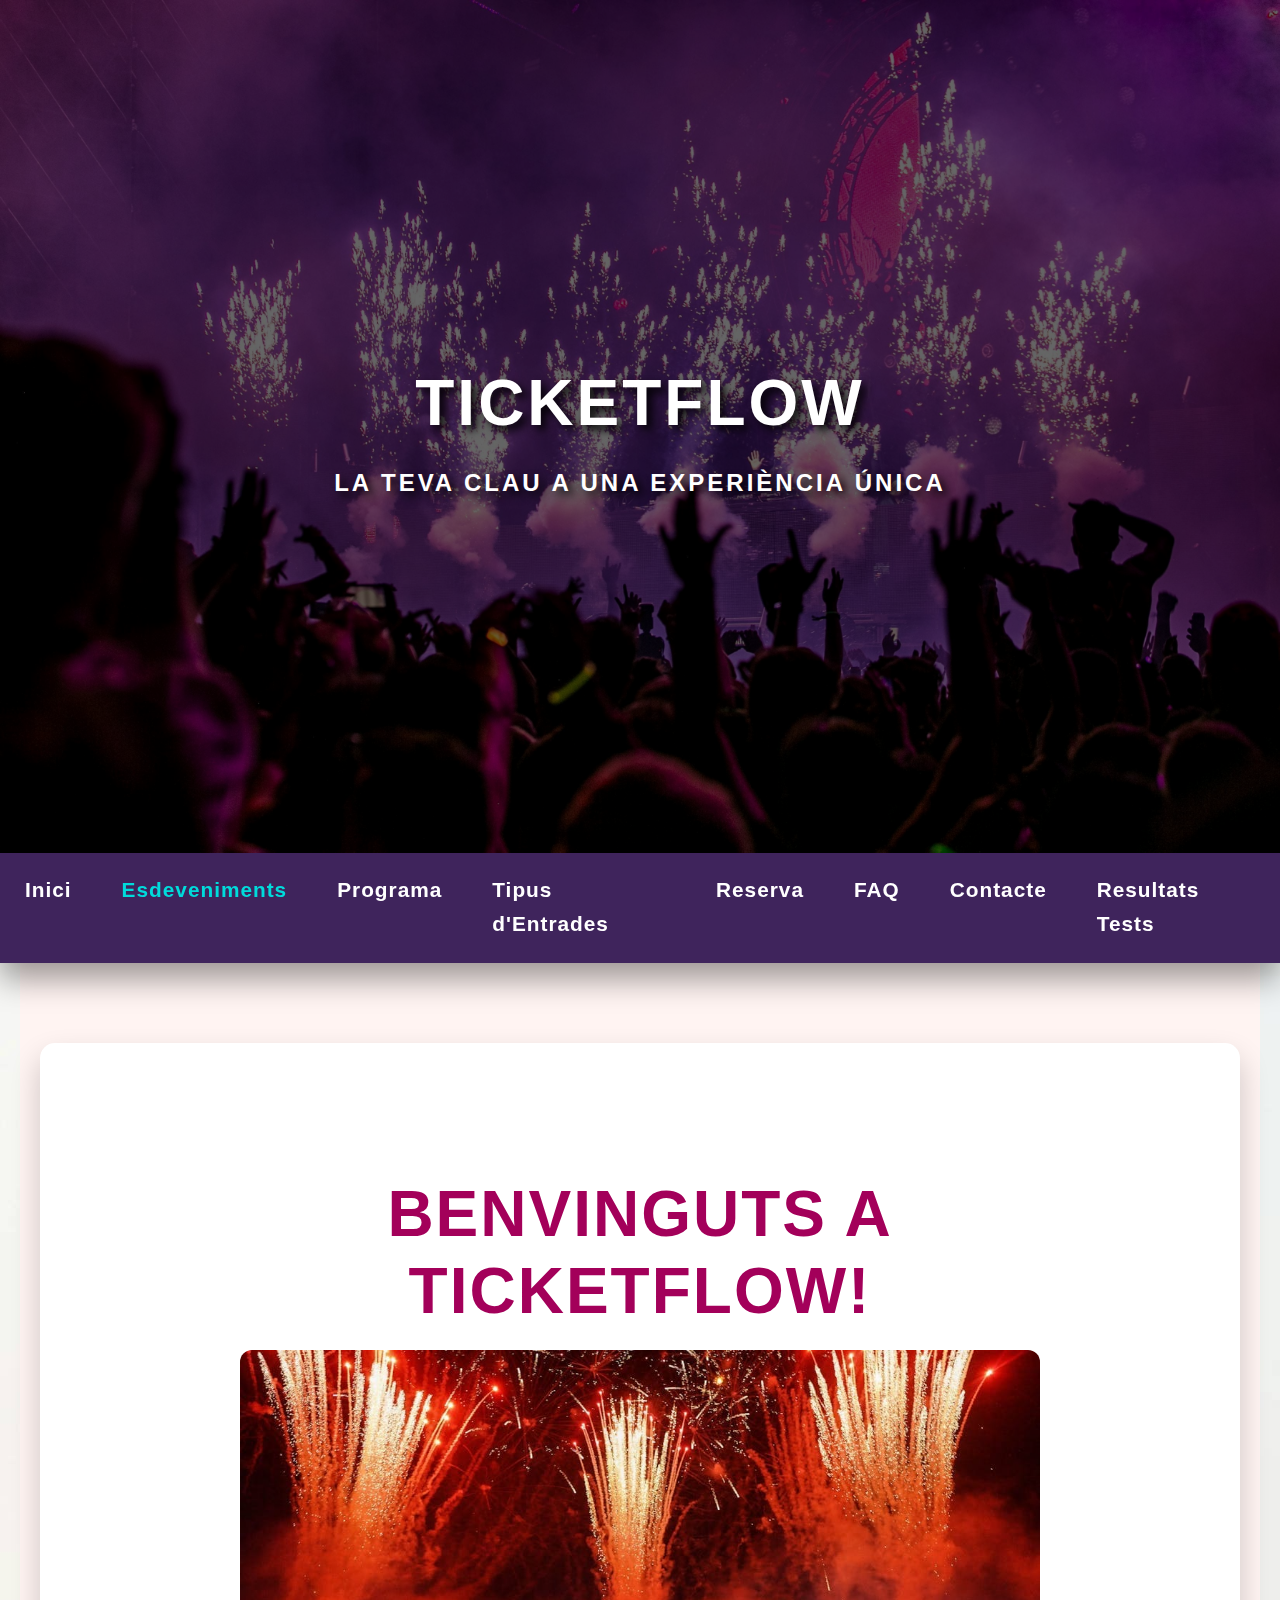
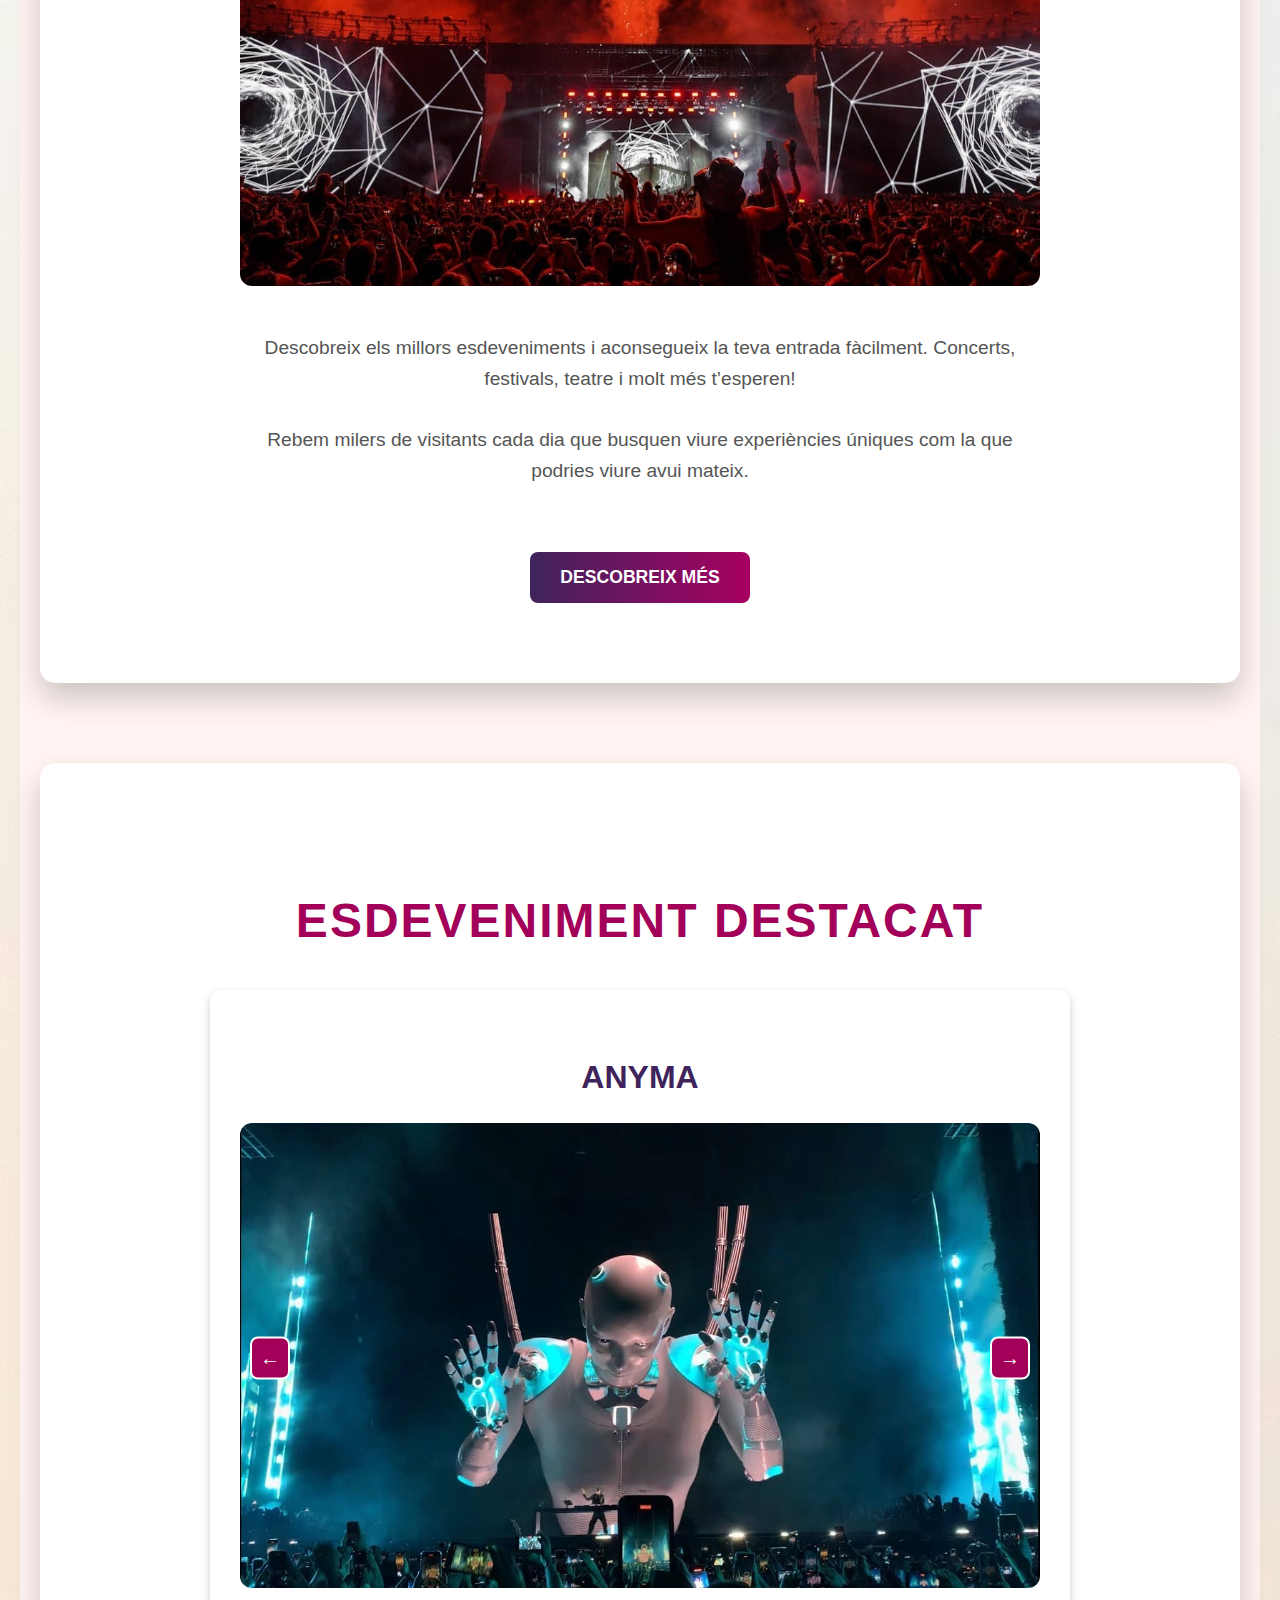
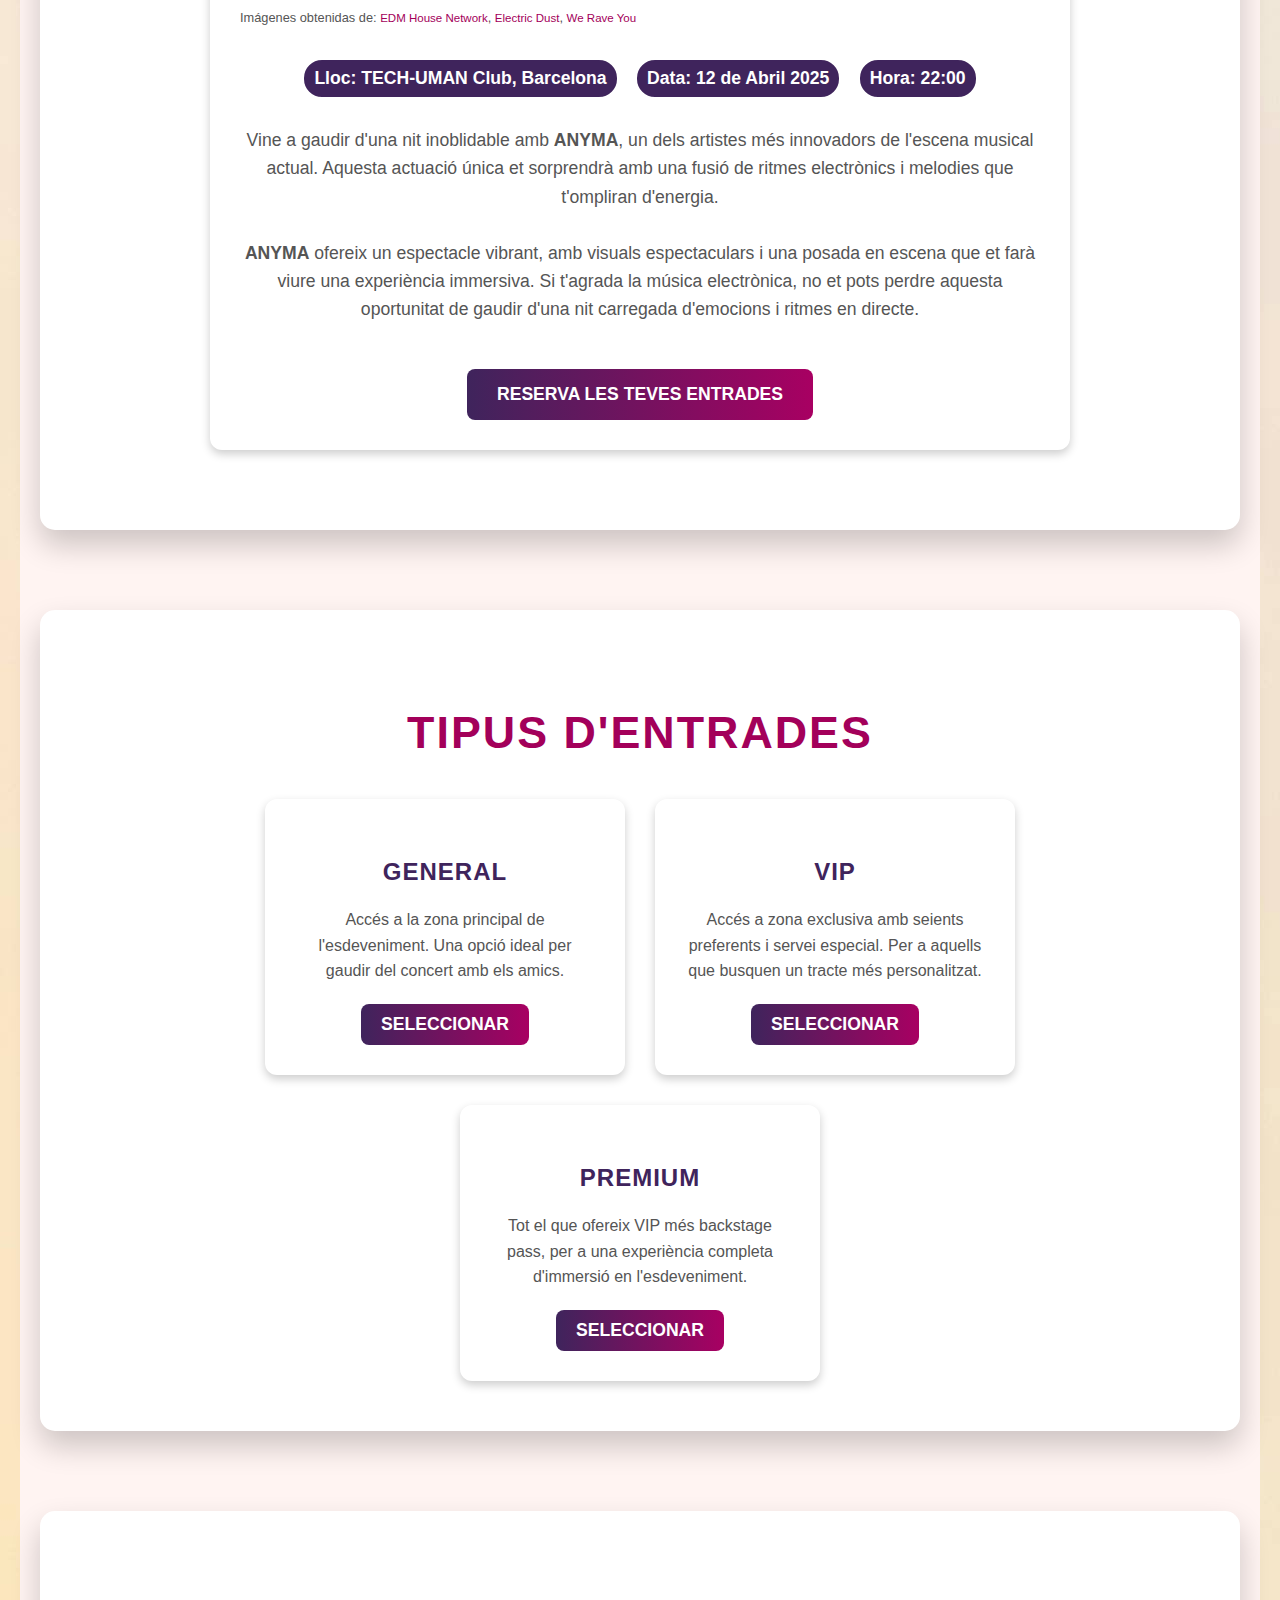
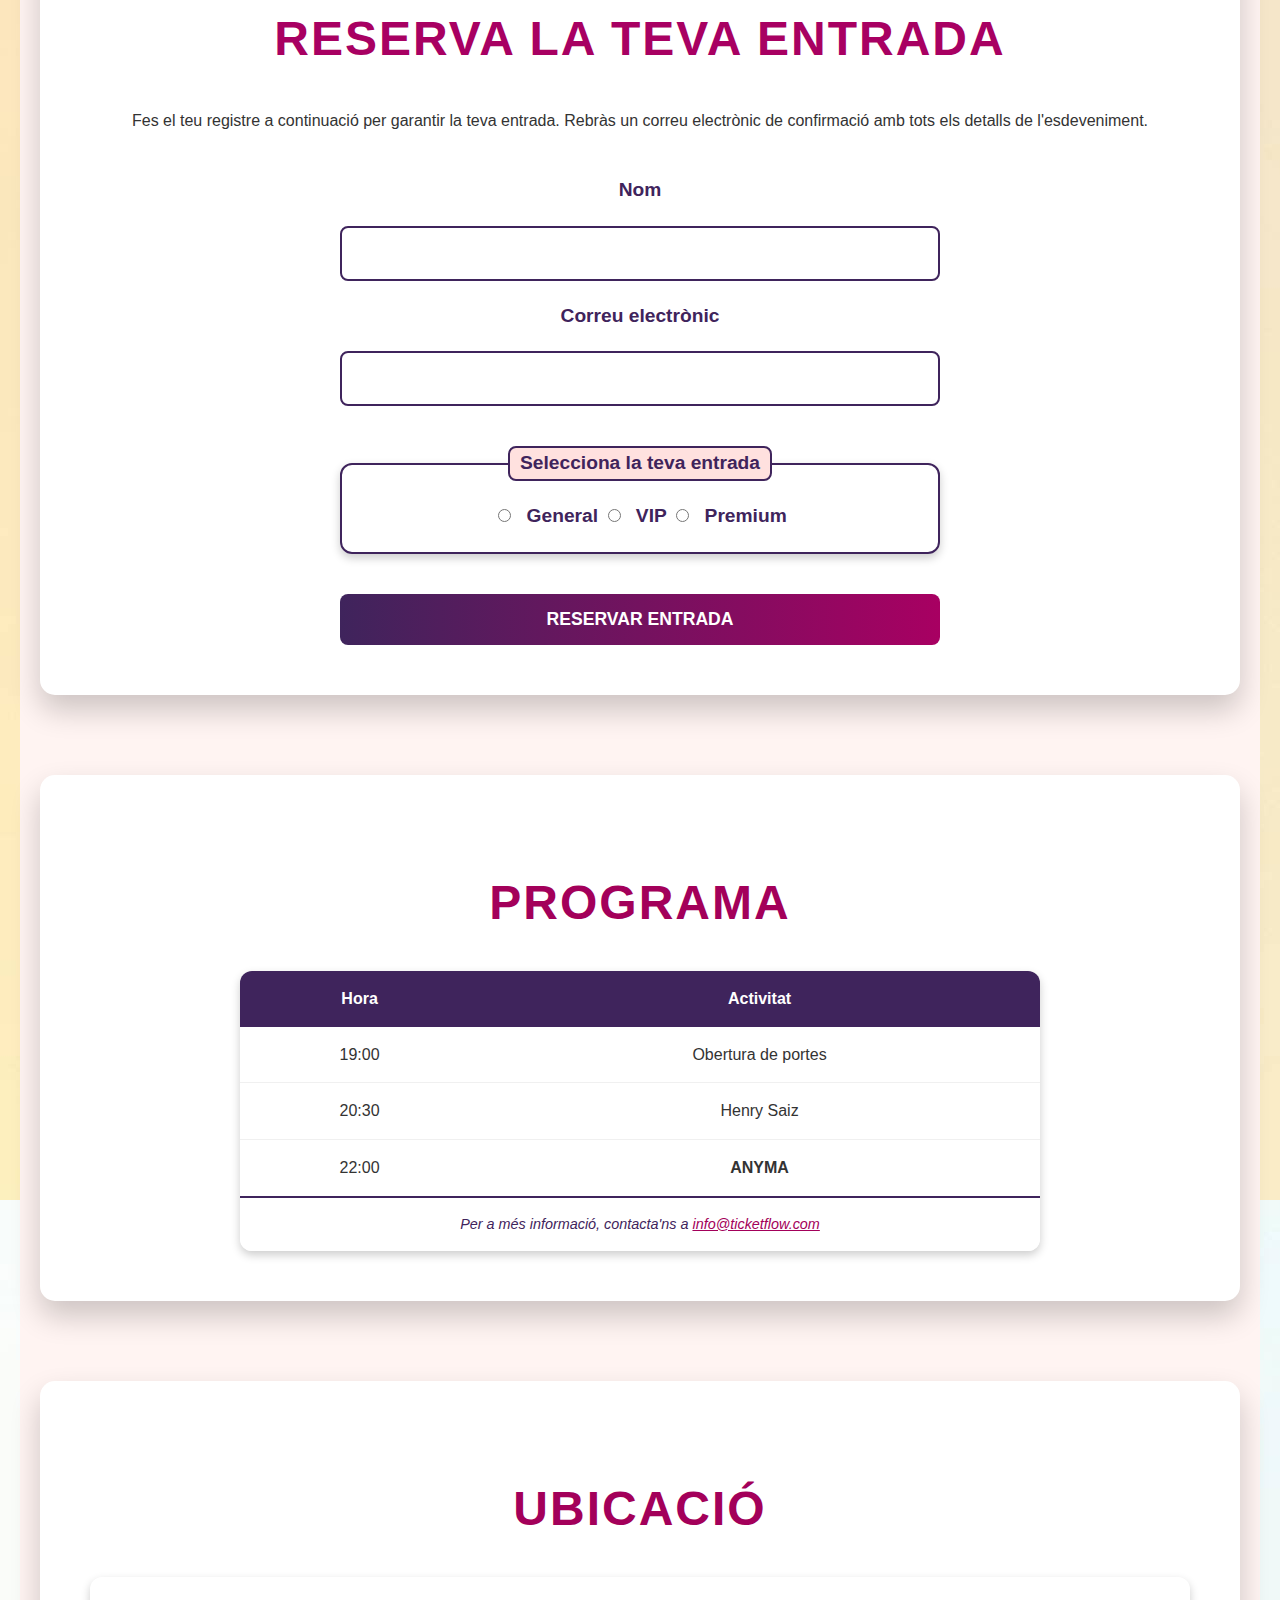
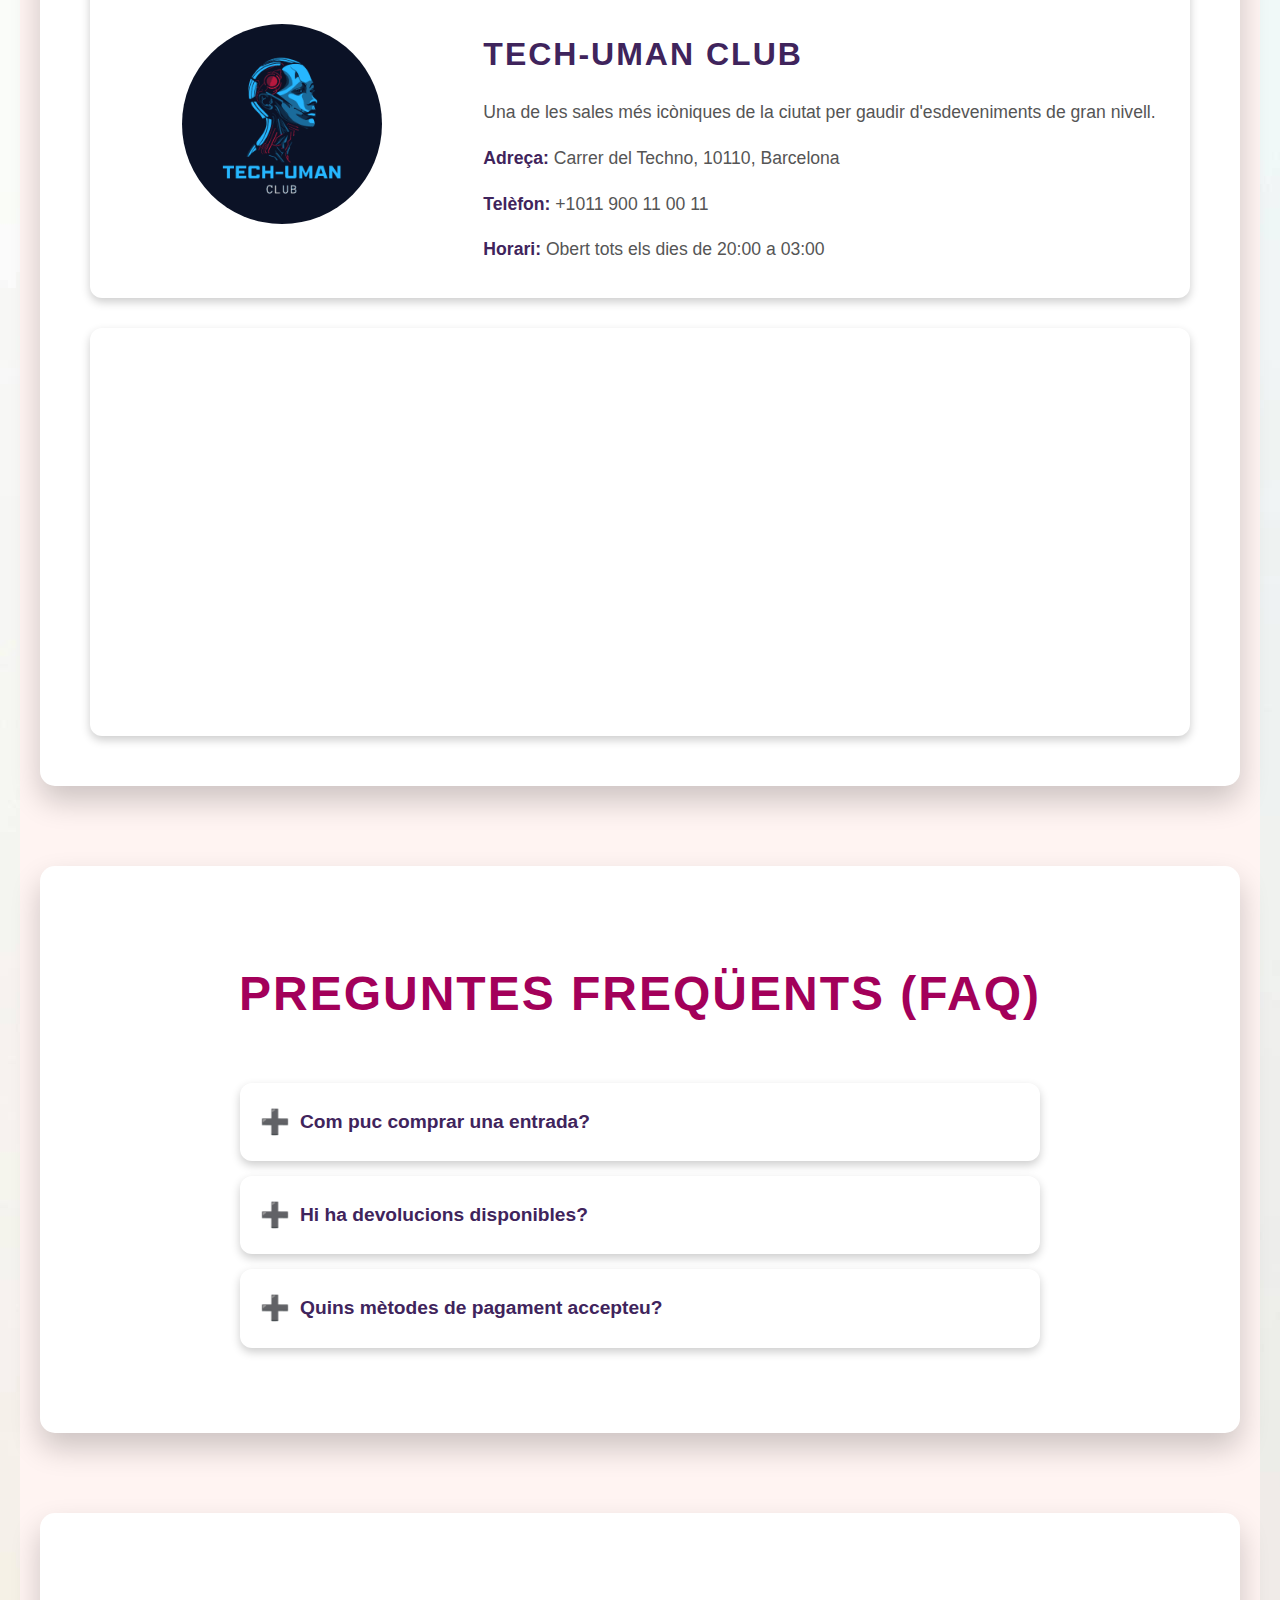
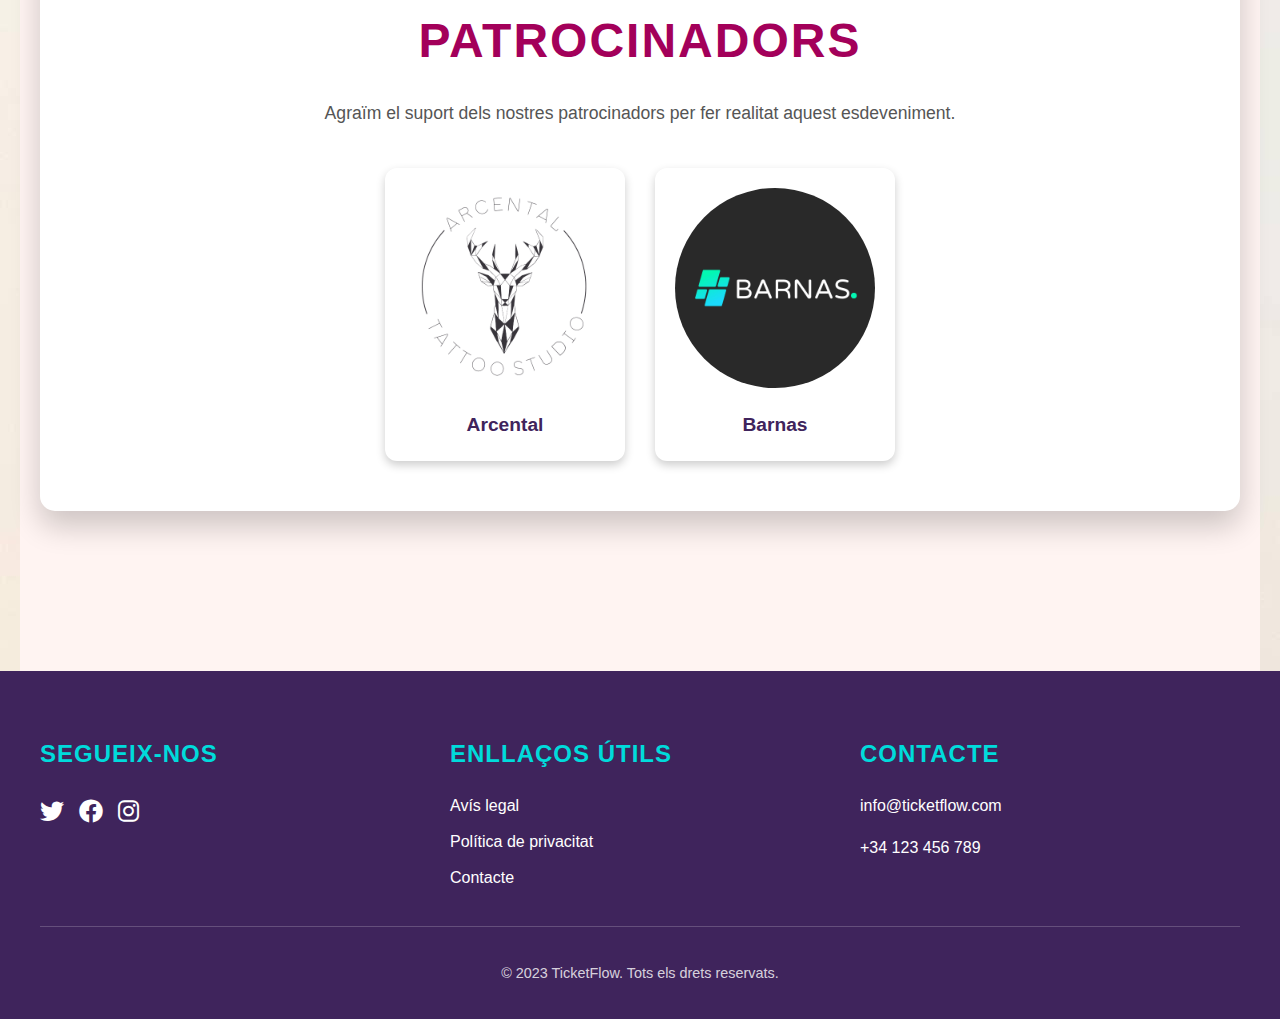
==== commit 9752bab1: "actualización info table eventos" ====
--- a/eventos.html
+++ b/eventos.html
@@ -189,8 +189,7 @@
                     <tr>
                         <td colspan="2" style="text-align: center; font-style: italic;">
                             Per a més informació, contacta'ns a
-                            <a href="mailto:info@ticketflow.com" style="color: #6c4e97; text-decoration: underline;"
-                                tabindex="24">
+                            <a href="mailto:info@ticketflow.com" id="info-table" tabindex="24">
                                 info@ticketflow.com
                             </a>
                         </td>
@@ -323,4 +322,4 @@
     <script src="script.js"></script>
 </body>
 
-</html>+</html>
--- a/styles.css
+++ b/styles.css
@@ -348,6 +348,10 @@
     text-align: center;
     font-style: italic;
     border-top: 2px solid #3F245C;
+}
+
+#info-table {
+    color: #A3005A;
 }
 
 
@@ -915,17 +919,18 @@
   }
   
 
-  /* Botones del slider */
+  /* Botones del carrusel */
   .carousel-button {
     position: absolute;
     top: 50%;
     transform: translateY(-50%);
-    background-color: rgba(0, 0, 0, 0.5);
+    background-color: #A3005A;
     color: white;
-    border: none;
-    padding: 10px;
+    border: 2px solid white;
+    padding: 8px;
     cursor: pointer;
     z-index: 1;
+    font-size: 20px;
   }
   
   .carousel-button.prev {
@@ -1195,4 +1200,4 @@
     font-weight: 700;
     letter-spacing: 1px;
     text-align: center;
-}+}
